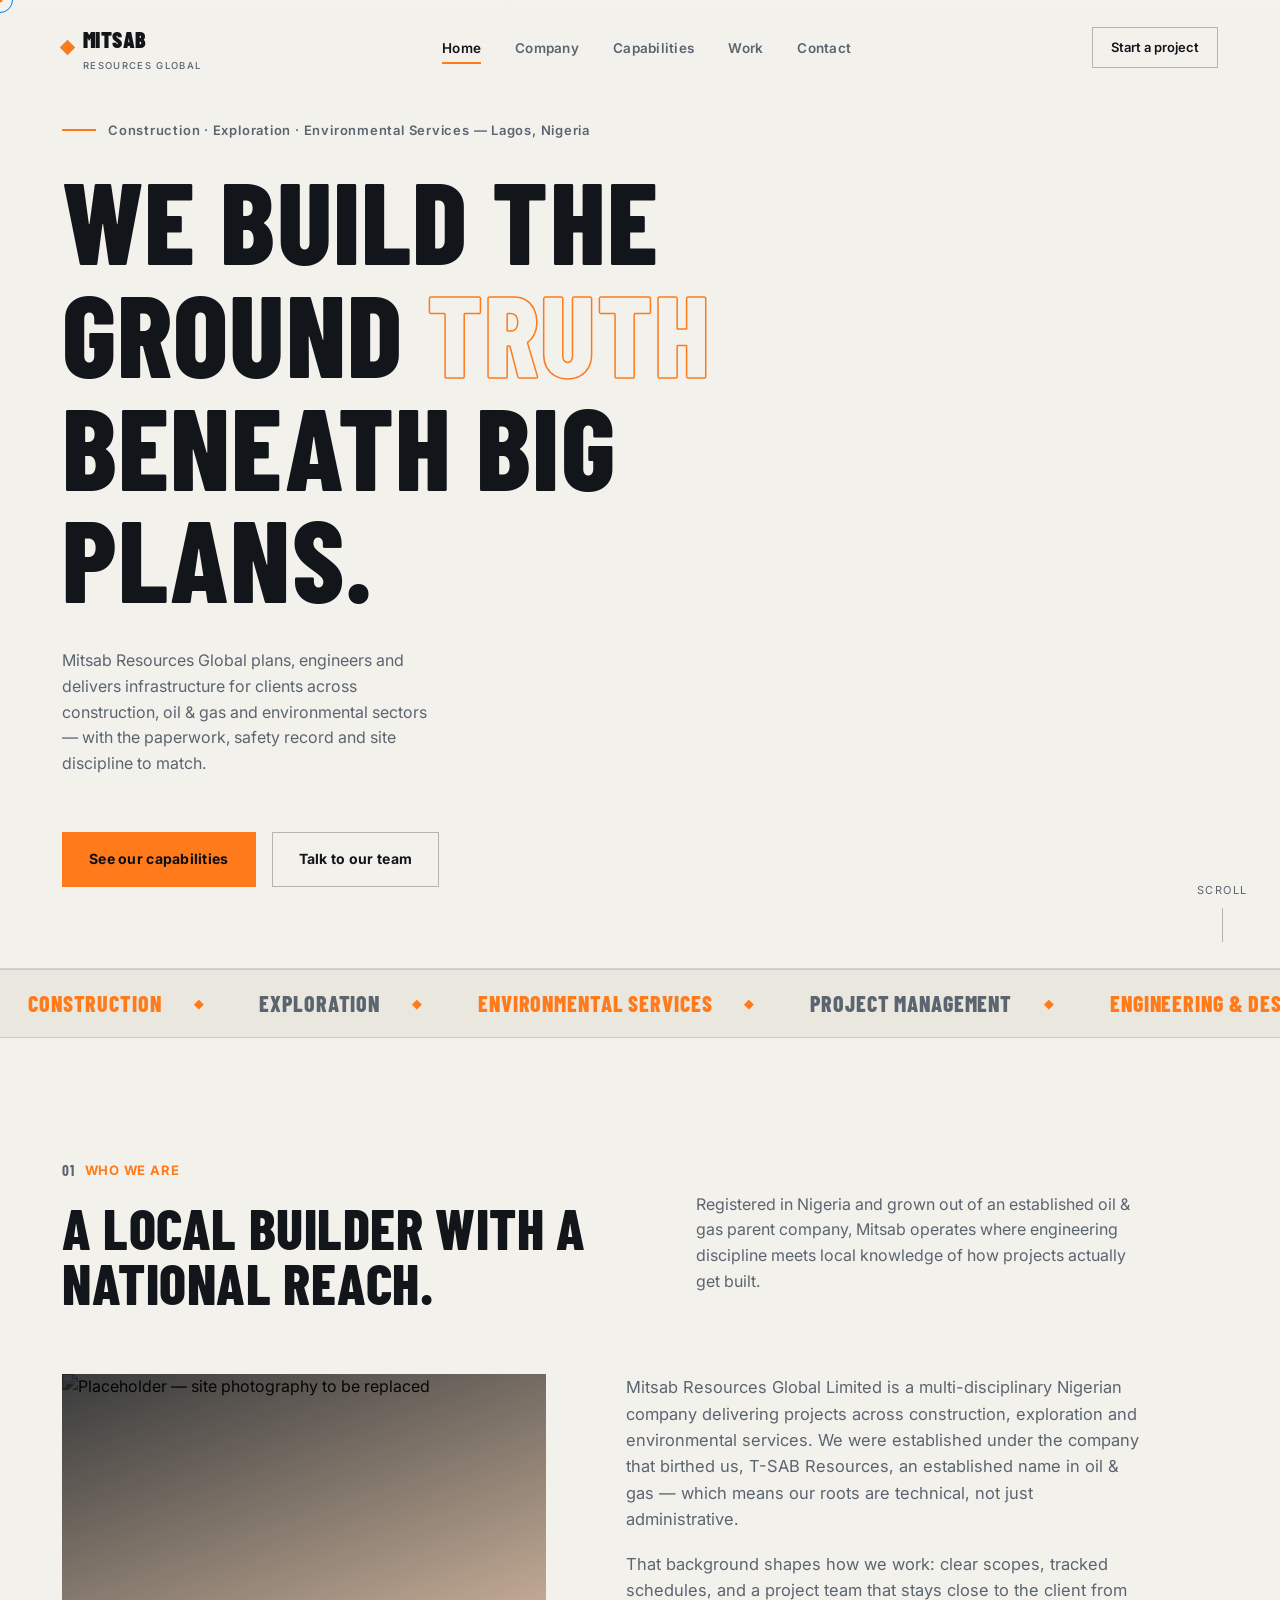
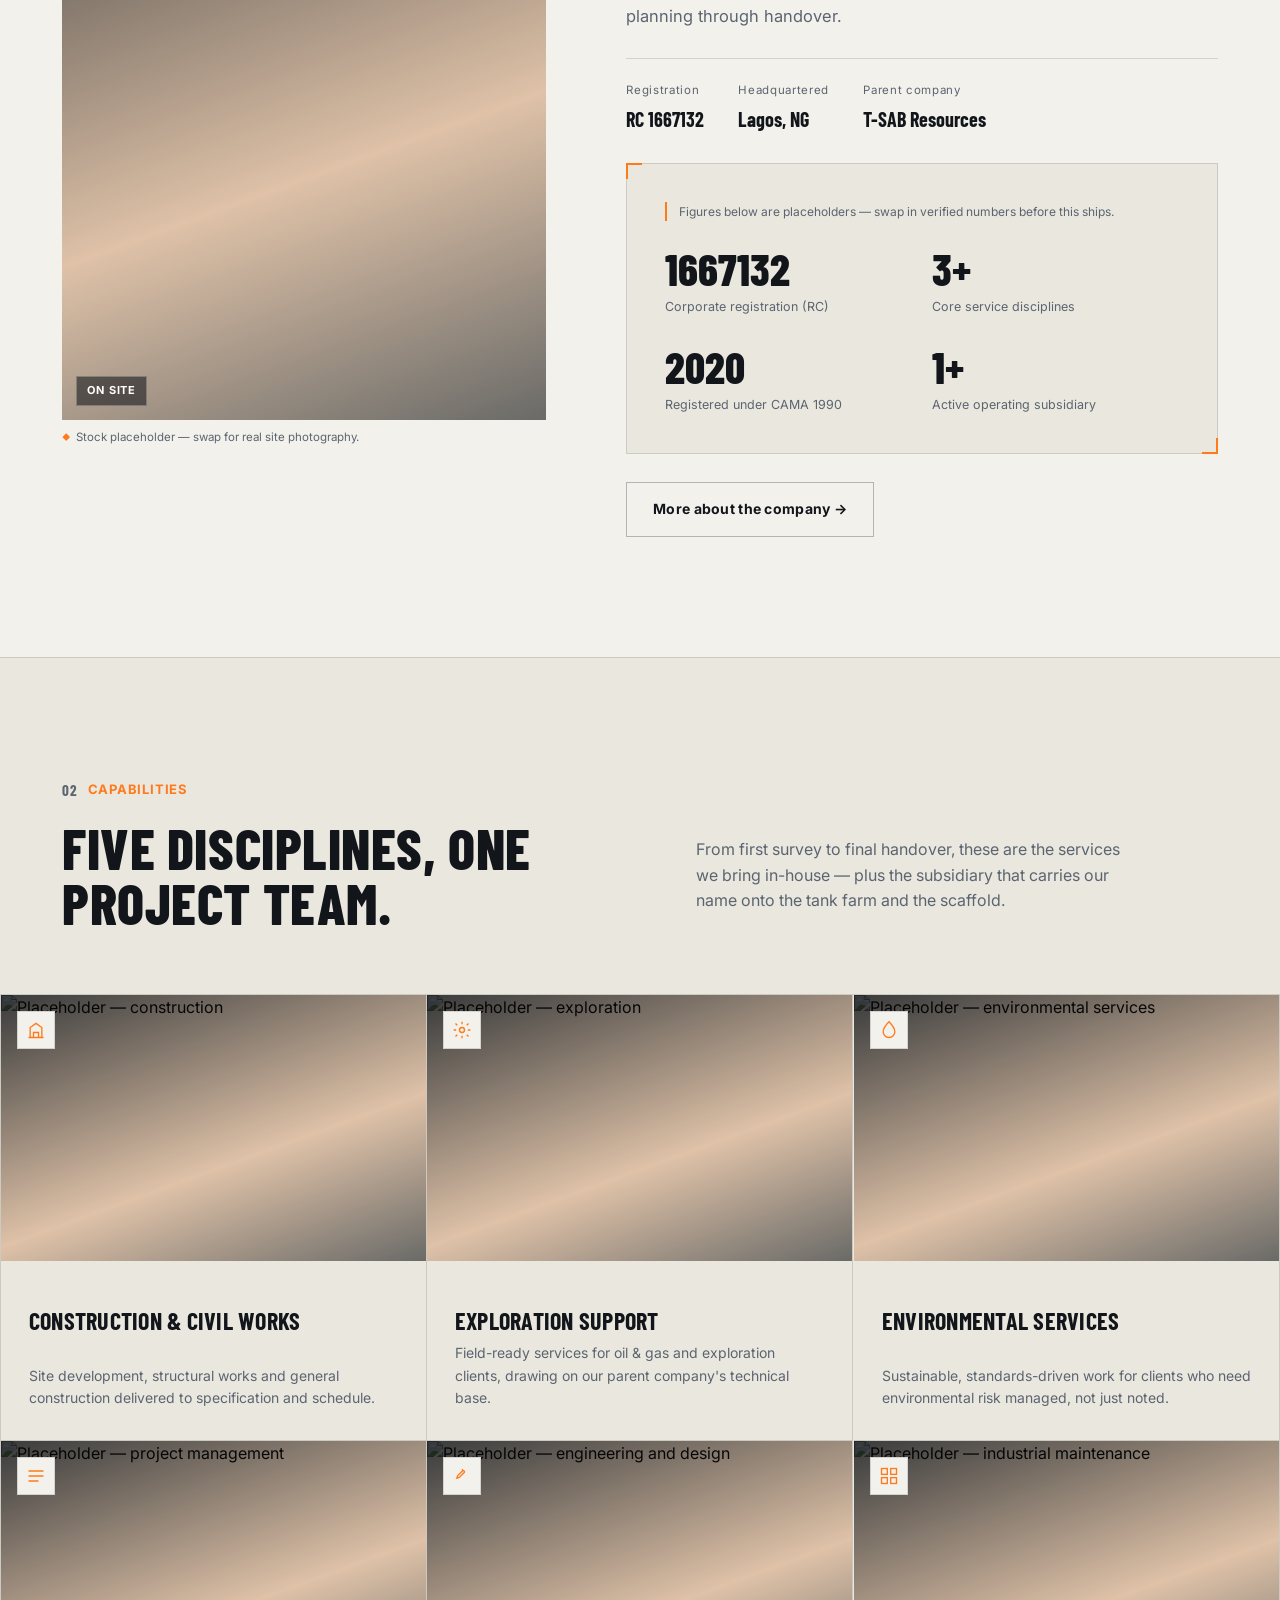
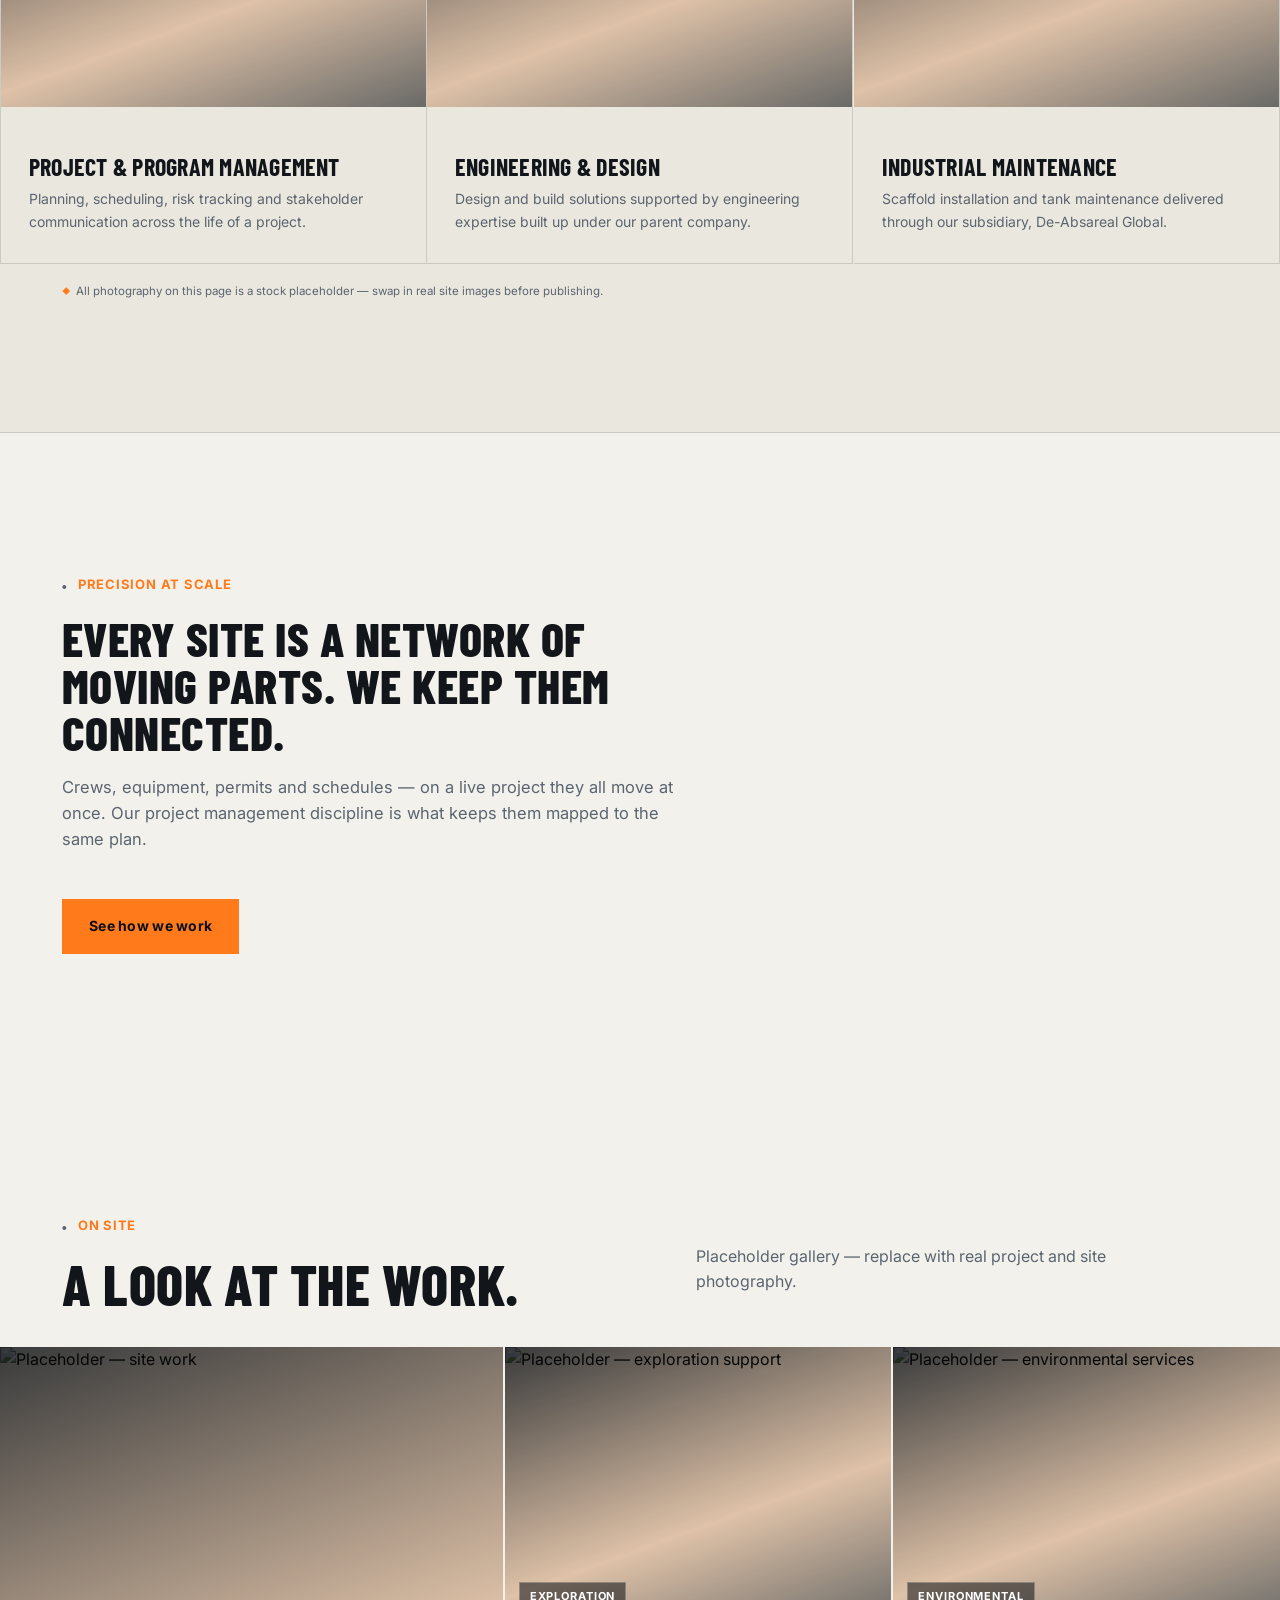
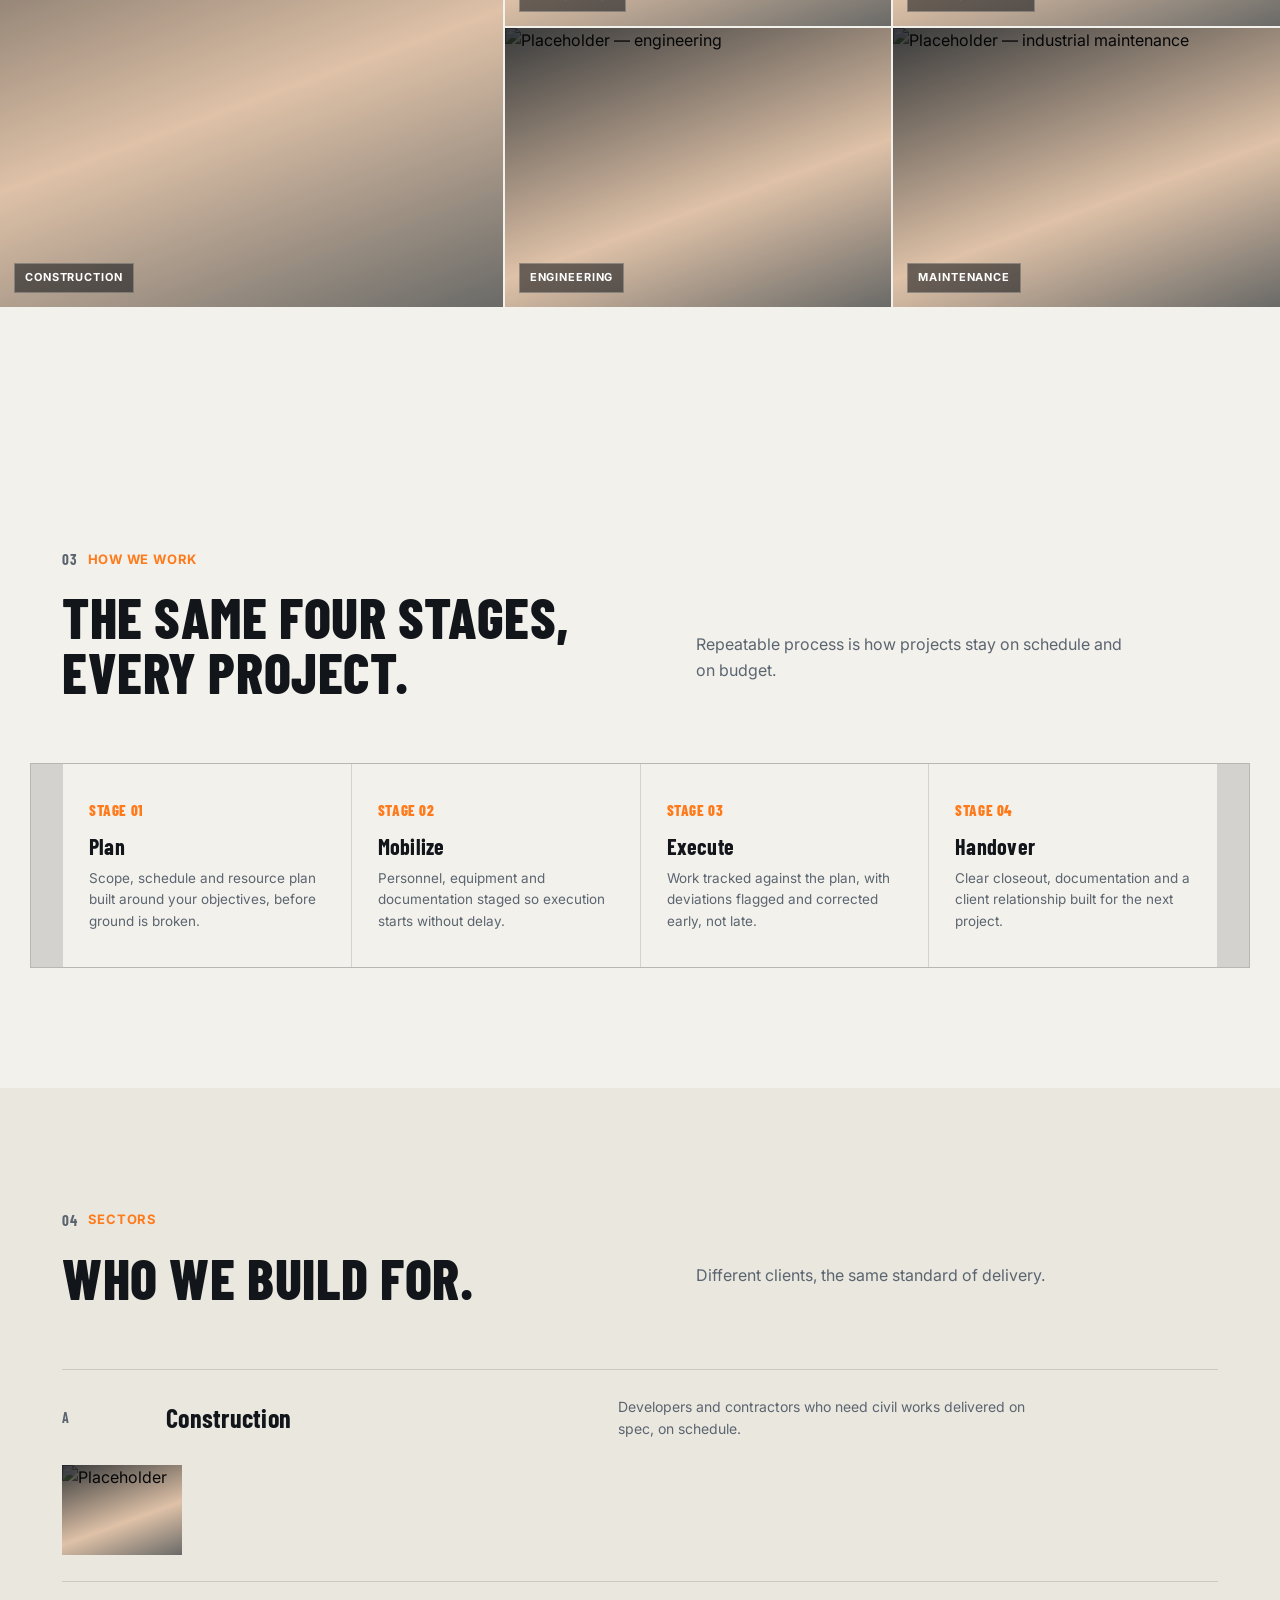
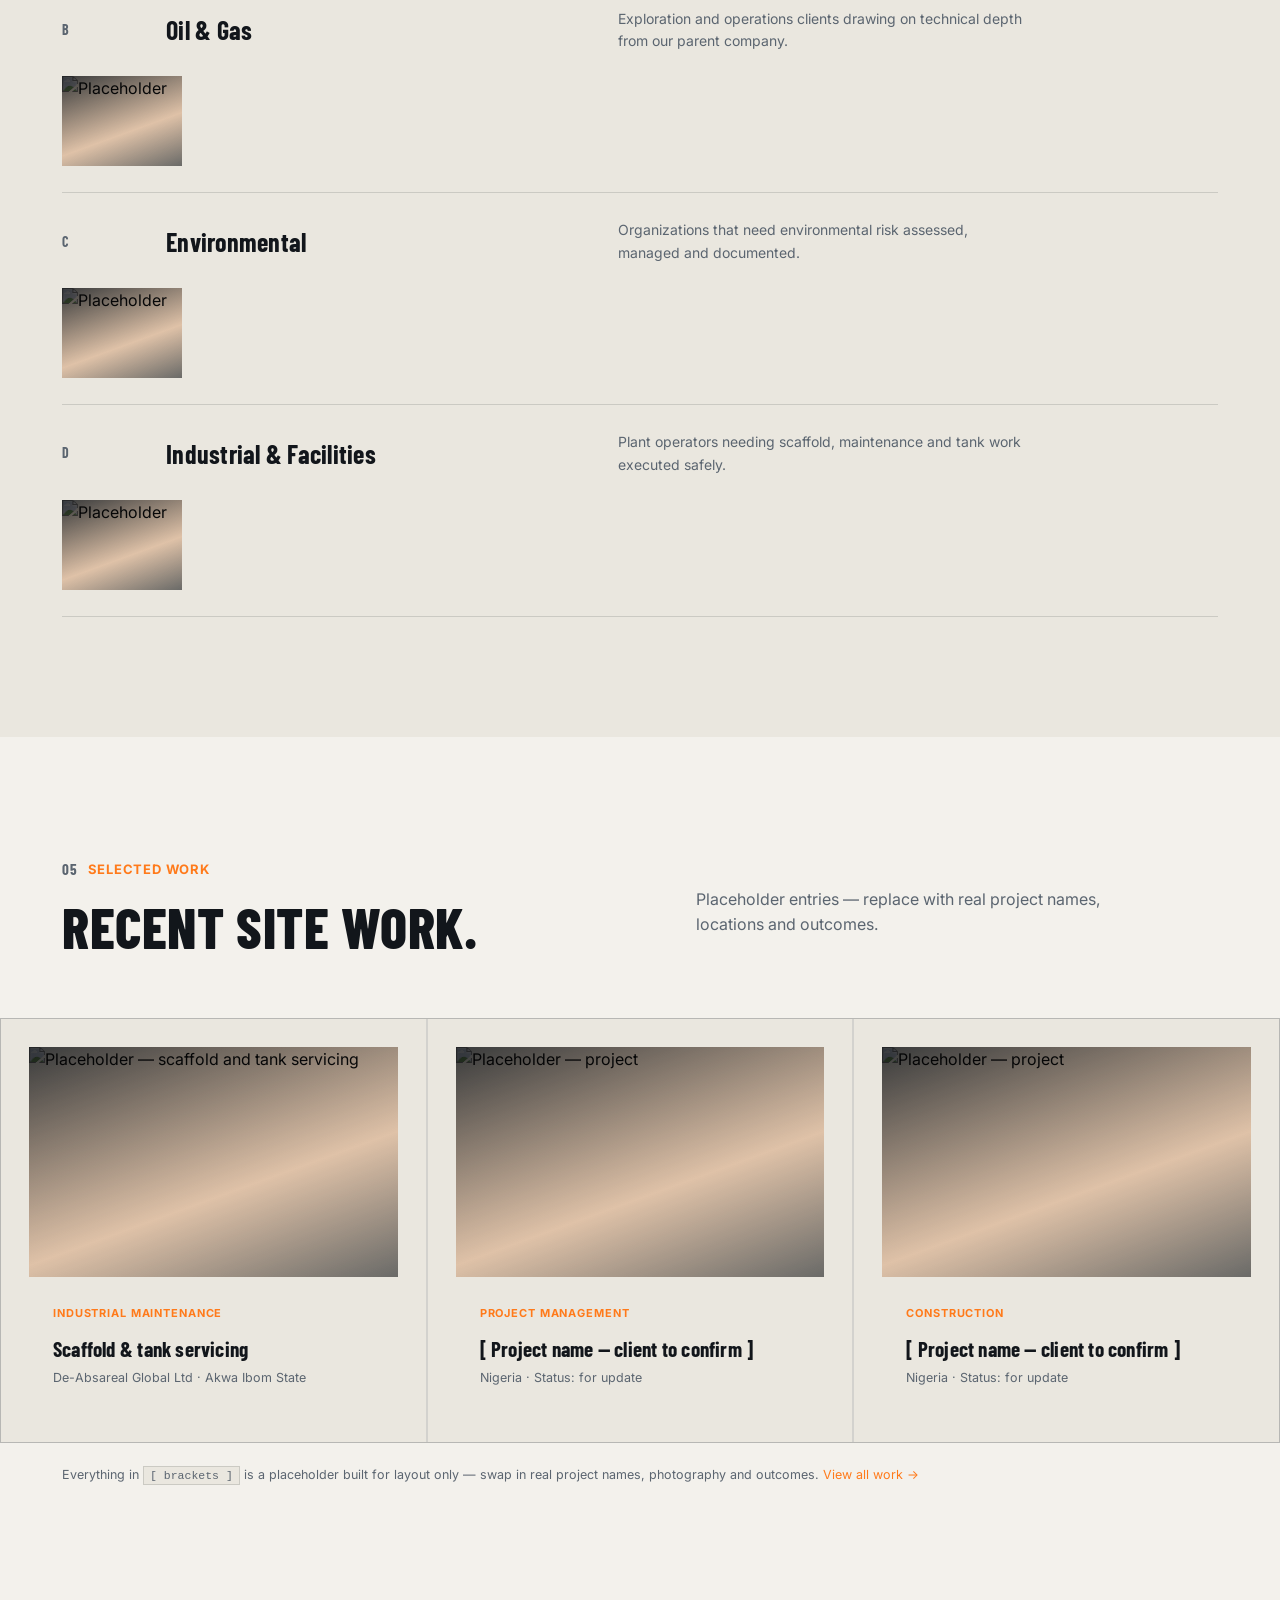
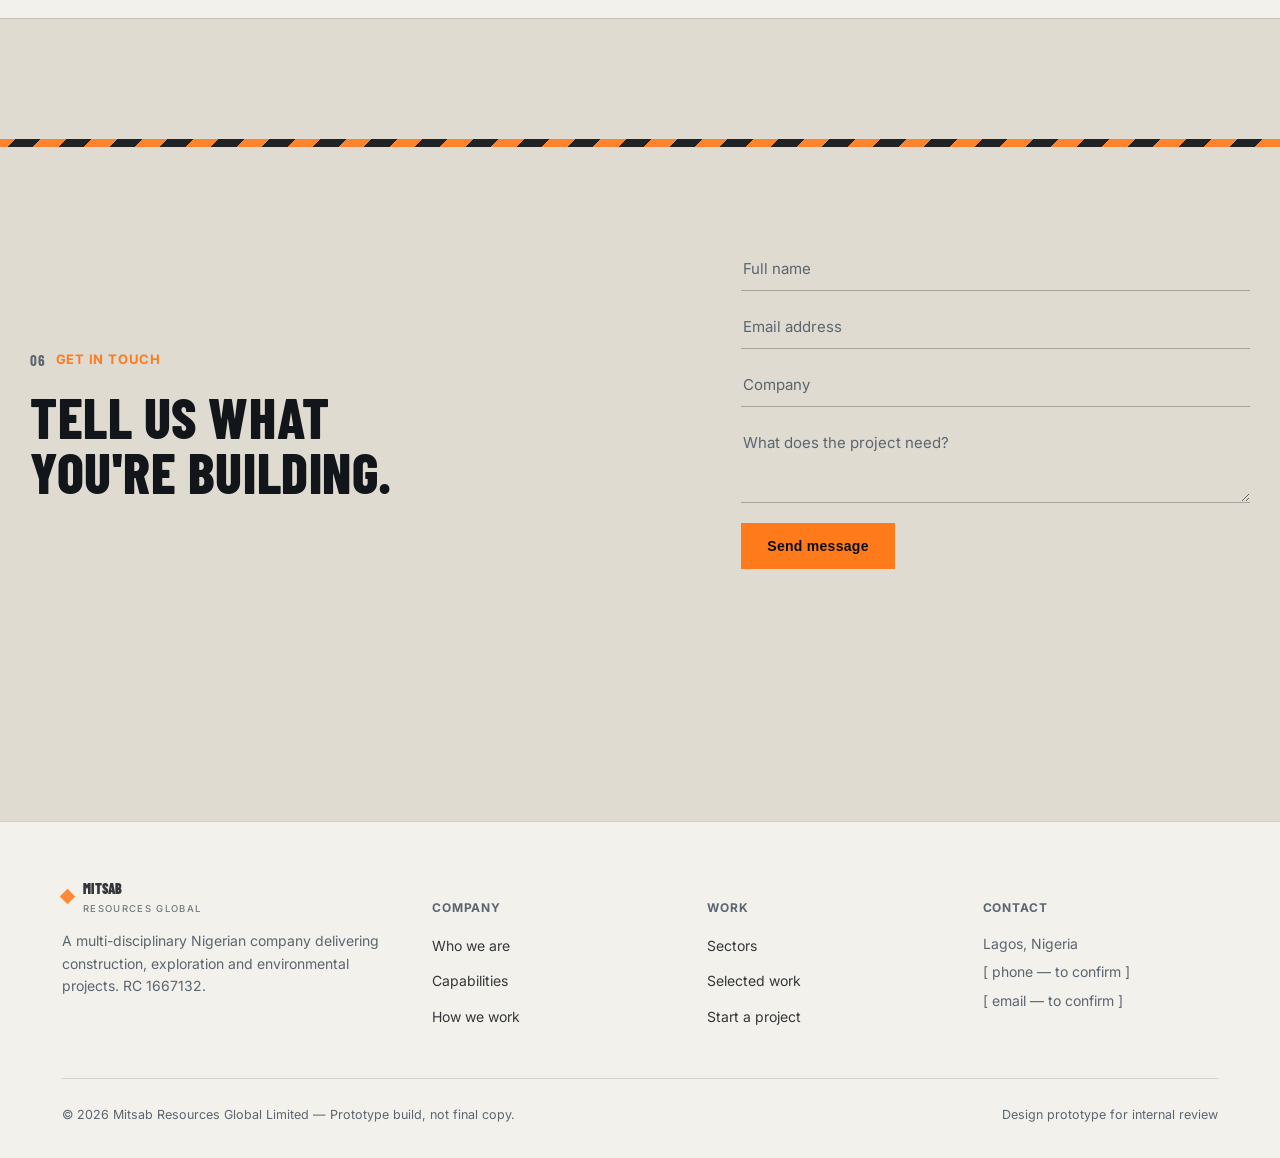
==== index.html @ 9ed4cb79 "update" ====
<!DOCTYPE html>
<html lang="en">
<head>
<meta charset="UTF-8">
<meta name="viewport" content="width=device-width, initial-scale=1.0">
<title>Mitsab Resources Global — Built on Ground Truth</title>
<meta name="description" content="Mitsab Resources Global Limited — construction, exploration and environmental services out of Lagos, Nigeria.">
<link rel="preconnect" href="https://fonts.googleapis.com">
<link rel="preconnect" href="https://fonts.gstatic.com" crossorigin>
<link href="https://fonts.googleapis.com/css2?family=Barlow+Condensed:wght@600;700;800;900&family=Inter:wght@400;500;600;700&display=swap" rel="stylesheet">
<link rel="stylesheet" href="https://cdnjs.cloudflare.com/ajax/libs/animate.css/4.1.1/animate.min.css">
<link rel="stylesheet" href="css/style.css">
<script src="js/config.js"></script>
</head>
<body>

<div id="preloader"><div class="pre-mark"></div><div class="pre-word">MITSAB</div><div class="pre-bar"><div class="pre-bar-fill"></div></div></div>
<div id="scroll-progress"></div>

<header id="siteHeader">
  <div class="wrap nav-row">
    <a href="index.html" class="logo"><span class="mark"></span><span>MITSAB<br><small>RESOURCES GLOBAL</small></span></a>
    <nav>
      <ul id="navList">
        <li><a href="index.html">Home</a></li>
        <li><a href="about.html">Company</a></li>
        <li><a href="services.html">Capabilities</a></li>
        <li><a href="projects.html">Work</a></li>
        <li><a href="contact.html">Contact</a></li>
      </ul>
    </nav>
    <a href="contact.html" class="nav-cta">Start a project</a>
    <button class="nav-toggle" id="navToggle" aria-label="Toggle menu"><span></span></button>
  </div>
</header>

<section class="hero" id="top">
  <canvas id="hero-canvas"></canvas>
  <div class="hero-scrim"></div>
  <div class="hero-inner wrap">
    <div class="eyebrow-row"><span class="bar"></span><span>Construction · Exploration · Environmental Services — Lagos, Nigeria</span></div>
    <h1>We build the<br>ground <em>truth</em><br>beneath big plans.</h1>
    <div class="hero-sub">
      <p>Mitsab Resources Global plans, engineers and delivers infrastructure for clients across construction, oil &amp; gas and environmental sectors — with the paperwork, safety record and site discipline to match.</p>
      <div class="hero-actions">
        <a href="services.html" class="btn btn-primary">See our capabilities</a>
        <a href="contact.html" class="btn btn-ghost">Talk to our team</a>
      </div>
    </div>
  </div>
  <div class="scroll-cue"><span>SCROLL</span><span class="line"></span></div>
</section>

<div class="marquee">
  <div class="marquee-track">
    <span><b>Construction</b></span><span>Exploration</span><span><b>Environmental Services</b></span><span>Project Management</span><span><b>Engineering &amp; Design</b></span><span>Industrial Maintenance</span>
  </div>
</div>

<section class="about" id="about">
  <div class="wrap">
    <div class="section-head wow animate__fadeInUp">
      <div><div class="kicker"><span class="num">01</span><span>WHO WE ARE</span></div><h2>A local builder with a national reach.</h2></div>
      <p class="desc">Registered in Nigeria and grown out of an established oil &amp; gas parent company, Mitsab operates where engineering discipline meets local knowledge of how projects actually get built.</p>
    </div>
    <div class="about-grid">
      <div class="about-media wow animate__fadeInLeft">
        <div class="img-duo">
          <img src="https://picsum.photos/seed/mitsab-about-site/900/1200" alt="Placeholder — site photography to be replaced" loading="lazy">
          <span class="img-tag">On site</span>
        </div>
        <p class="placeholder-note">Stock placeholder — swap for real site photography.</p>
      </div>
      <div class="about-copy wow animate__fadeInUp" data-wow-delay="0.1s">
        <p>Mitsab Resources Global Limited is a multi-disciplinary Nigerian company delivering projects across construction, exploration and environmental services. We were established under the company that birthed us, T-SAB Resources, an established name in oil &amp; gas — which means our roots are technical, not just administrative.</p>
        <p>That background shapes how we work: clear scopes, tracked schedules, and a project team that stays close to the client from planning through handover.</p>
        <div class="reg-strip">
          <div><span>Registration</span><strong>RC 1667132</strong></div>
          <div><span>Headquartered</span><strong>Lagos, NG</strong></div>
          <div><span>Parent company</span><strong>T-SAB Resources</strong></div>
        </div>
        <div class="stat-panel tick" style="margin-top:28px;">
          <div class="stat-note">Figures below are placeholders — swap in verified numbers before this ships.</div>
          <div class="stat-list">
            <div class="stat-item"><div class="n"><span data-count="1667132">0</span></div><div class="l">Corporate registration (RC)</div></div>
            <div class="stat-item"><div class="n"><span data-count="3" data-suffix="+">0</span></div><div class="l">Core service disciplines</div></div>
            <div class="stat-item"><div class="n"><span data-count="2020">0</span></div><div class="l">Registered under CAMA 1990</div></div>
            <div class="stat-item"><div class="n"><span data-count="1" data-suffix="+">0</span></div><div class="l">Active operating subsidiary</div></div>
          </div>
        </div>
        <div style="margin-top:28px;"><a href="about.html" class="btn btn-ghost">More about the company →</a></div>
      </div>
    </div>
  </div>
</section>

<section class="capabilities" id="capabilities">
  <div class="wrap">
    <div class="section-head wow animate__fadeInUp">
      <div><div class="kicker"><span class="num">02</span><span>CAPABILITIES</span></div><h2>Five disciplines, one project team.</h2></div>
      <p class="desc">From first survey to final handover, these are the services we bring in-house — plus the subsidiary that carries our name onto the tank farm and the scaffold.</p>
    </div>
  </div>
  <div class="cap-grid">
    <div class="cap-card wow animate__fadeInUp" data-wow-delay="0s">
      <div class="cap-media img-duo"><img src="https://picsum.photos/seed/mitsab-construction/700/440" alt="Placeholder — construction" loading="lazy"></div>
      <svg class="cap-icon" viewBox="0 0 24 24" fill="none" stroke="currentColor" stroke-width="1.6"><path d="M3 21h18M5 21V9l7-5 7 5v12M9 21v-6h6v6"/></svg>
      <div class="cap-body"><h3>Construction &amp; Civil Works</h3><p>Site development, structural works and general construction delivered to specification and schedule.</p></div>
    </div>
    <div class="cap-card wow animate__fadeInUp" data-wow-delay="0.1s">
      <div class="cap-media img-duo"><img src="https://picsum.photos/seed/mitsab-oilgas/700/440" alt="Placeholder — exploration" loading="lazy"></div>
      <svg class="cap-icon" viewBox="0 0 24 24" fill="none" stroke="currentColor" stroke-width="1.6"><circle cx="12" cy="12" r="3"/><path d="M12 2v3M12 19v3M4.2 4.2l2.1 2.1M17.7 17.7l2.1 2.1M2 12h3M19 12h3M4.2 19.8l2.1-2.1M17.7 6.3l2.1-2.1"/></svg>
      <div class="cap-body"><h3>Exploration Support</h3><p>Field-ready services for oil &amp; gas and exploration clients, drawing on our parent company's technical base.</p></div>
    </div>
    <div class="cap-card wow animate__fadeInUp" data-wow-delay="0.2s">
      <div class="cap-media img-duo"><img src="https://picsum.photos/seed/mitsab-environment/700/440" alt="Placeholder — environmental services" loading="lazy"></div>
      <svg class="cap-icon" viewBox="0 0 24 24" fill="none" stroke="currentColor" stroke-width="1.6"><path d="M12 2C8 6 5 10.5 5 14a7 7 0 0014 0c0-3.5-3-8-7-12z"/></svg>
      <div class="cap-body"><h3>Environmental Services</h3><p>Sustainable, standards-driven work for clients who need environmental risk managed, not just noted.</p></div>
    </div>
    <div class="cap-card wow animate__fadeInUp" data-wow-delay="0s">
      <div class="cap-media img-duo"><img src="https://picsum.photos/seed/mitsab-pm/700/440" alt="Placeholder — project management" loading="lazy"></div>
      <svg class="cap-icon" viewBox="0 0 24 24" fill="none" stroke="currentColor" stroke-width="1.6"><path d="M3 6h18M3 12h18M3 18h12"/></svg>
      <div class="cap-body"><h3>Project &amp; Program Management</h3><p>Planning, scheduling, risk tracking and stakeholder communication across the life of a project.</p></div>
    </div>
    <div class="cap-card wow animate__fadeInUp" data-wow-delay="0.1s">
      <div class="cap-media img-duo"><img src="https://picsum.photos/seed/mitsab-engineering/700/440" alt="Placeholder — engineering and design" loading="lazy"></div>
      <svg class="cap-icon" viewBox="0 0 24 24" fill="none" stroke="currentColor" stroke-width="1.6"><path d="M14.7 6.3a1 1 0 010 1.4l-6 6-3 1 1-3 6-6a1 1 0 011.4 0l.6.6zM12 4l1 1"/></svg>
      <div class="cap-body"><h3>Engineering &amp; Design</h3><p>Design and build solutions supported by engineering expertise built up under our parent company.</p></div>
    </div>
    <div class="cap-card wow animate__fadeInUp" data-wow-delay="0.2s">
      <div class="cap-media img-duo"><img src="https://picsum.photos/seed/mitsab-maintenance/700/440" alt="Placeholder — industrial maintenance" loading="lazy"></div>
      <svg class="cap-icon" viewBox="0 0 24 24" fill="none" stroke="currentColor" stroke-width="1.6"><rect x="3" y="3" width="7" height="7"/><rect x="14" y="3" width="7" height="7"/><rect x="3" y="14" width="7" height="7"/><rect x="14" y="14" width="7" height="7"/></svg>
      <div class="cap-body"><h3>Industrial Maintenance</h3><p>Scaffold installation and tank maintenance delivered through our subsidiary, De-Absareal Global.</p></div>
    </div>
  </div>
  <div class="wrap"><p class="placeholder-note" style="margin-top:18px;">All photography on this page is a stock placeholder — swap in real site images before publishing.</p></div>
</section>

<section class="network-panel">
  <div class="particles-bg" id="particles-home"></div>
  <div class="wrap" style="padding:20px 32px;">
    <div class="network-copy wow animate__fadeInUp">
      <div class="kicker"><span class="num">•</span><span>PRECISION AT SCALE</span></div>
      <h2 style="font-size:clamp(30px,4vw,48px);">Every site is a network of moving parts. We keep them connected.</h2>
      <p>Crews, equipment, permits and schedules — on a live project they all move at once. Our project management discipline is what keeps them mapped to the same plan.</p>
      <a href="services.html" class="btn btn-primary">See how we work</a>
    </div>
  </div>
</section>

<section class="gallery">
  <div class="wrap" style="margin-bottom:36px;">
    <div class="section-head wow animate__fadeInUp" style="margin-bottom:0;">
      <div><div class="kicker"><span class="num">•</span><span>ON SITE</span></div><h2>A look at the work.</h2></div>
      <p class="desc">Placeholder gallery — replace with real project and site photography.</p>
    </div>
  </div>
  <div class="gallery-grid">
    <div class="img-duo wow animate__fadeIn" data-wow-delay="0s"><img src="https://picsum.photos/seed/mitsab-gallery-1/900/1200" alt="Placeholder — site work" loading="lazy"><span class="img-tag">Construction</span></div>
    <div class="img-duo wow animate__fadeIn" data-wow-delay="0.1s"><img src="https://picsum.photos/seed/mitsab-gallery-2/700/560" alt="Placeholder — exploration support" loading="lazy"><span class="img-tag">Exploration</span></div>
    <div class="img-duo wow animate__fadeIn" data-wow-delay="0.15s"><img src="https://picsum.photos/seed/mitsab-gallery-3/700/560" alt="Placeholder — environmental services" loading="lazy"><span class="img-tag">Environmental</span></div>
    <div class="img-duo wow animate__fadeIn" data-wow-delay="0.2s"><img src="https://picsum.photos/seed/mitsab-gallery-4/700/560" alt="Placeholder — engineering" loading="lazy"><span class="img-tag">Engineering</span></div>
    <div class="img-duo wow animate__fadeIn" data-wow-delay="0.25s"><img src="https://picsum.photos/seed/mitsab-gallery-5/700/560" alt="Placeholder — industrial maintenance" loading="lazy"><span class="img-tag">Maintenance</span></div>
  </div>
</section>

<section class="process" id="process">
  <div class="wrap">
    <div class="section-head wow animate__fadeInUp">
      <div><div class="kicker"><span class="num">03</span><span>HOW WE WORK</span></div><h2>The same four stages, every project.</h2></div>
      <p class="desc">Repeatable process is how projects stay on schedule and on budget.</p>
    </div>
  </div>
  <div class="process-row wrap" style="padding-left:32px;padding-right:32px;">
    <div class="process-step wow animate__fadeInUp" data-wow-delay="0s"><div class="pn">STAGE 01</div><h4>Plan</h4><p>Scope, schedule and resource plan built around your objectives, before ground is broken.</p></div>
    <div class="process-step wow animate__fadeInUp" data-wow-delay="0.1s"><div class="pn">STAGE 02</div><h4>Mobilize</h4><p>Personnel, equipment and documentation staged so execution starts without delay.</p></div>
    <div class="process-step wow animate__fadeInUp" data-wow-delay="0.2s"><div class="pn">STAGE 03</div><h4>Execute</h4><p>Work tracked against the plan, with deviations flagged and corrected early, not late.</p></div>
    <div class="process-step wow animate__fadeInUp" data-wow-delay="0.3s"><div class="pn">STAGE 04</div><h4>Handover</h4><p>Clear closeout, documentation and a client relationship built for the next project.</p></div>
  </div>
</section>

<section class="sectors" id="sectors">
  <div class="wrap">
    <div class="section-head wow animate__fadeInUp">
      <div><div class="kicker"><span class="num">04</span><span>SECTORS</span></div><h2>Who we build for.</h2></div>
      <p class="desc">Different clients, the same standard of delivery.</p>
    </div>
    <div class="sector-list">
      <div class="sector-row wow animate__fadeInUp" data-wow-delay="0s"><span class="idx">A</span><h4>Construction</h4><p>Developers and contractors who need civil works delivered on spec, on schedule.</p><div class="sector-thumb img-duo"><img src="https://picsum.photos/seed/mitsab-sec-construction/240/180" alt="Placeholder" loading="lazy"></div></div>
      <div class="sector-row wow animate__fadeInUp" data-wow-delay="0.08s"><span class="idx">B</span><h4>Oil &amp; Gas</h4><p>Exploration and operations clients drawing on technical depth from our parent company.</p><div class="sector-thumb img-duo"><img src="https://picsum.photos/seed/mitsab-sec-oilgas/240/180" alt="Placeholder" loading="lazy"></div></div>
      <div class="sector-row wow animate__fadeInUp" data-wow-delay="0.16s"><span class="idx">C</span><h4>Environmental</h4><p>Organizations that need environmental risk assessed, managed and documented.</p><div class="sector-thumb img-duo"><img src="https://picsum.photos/seed/mitsab-sec-environment/240/180" alt="Placeholder" loading="lazy"></div></div>
      <div class="sector-row wow animate__fadeInUp" data-wow-delay="0.24s"><span class="idx">D</span><h4>Industrial &amp; Facilities</h4><p>Plant operators needing scaffold, maintenance and tank work executed safely.</p><div class="sector-thumb img-duo"><img src="https://picsum.photos/seed/mitsab-sec-industrial/240/180" alt="Placeholder" loading="lazy"></div></div>
    </div>
  </div>
</section>

<section class="portfolio" id="work">
  <div class="wrap">
    <div class="section-head wow animate__fadeInUp">
      <div><div class="kicker"><span class="num">05</span><span>SELECTED WORK</span></div><h2>Recent site work.</h2></div>
      <p class="desc">Placeholder entries — replace with real project names, locations and outcomes.</p>
    </div>
  </div>
  <div class="port-grid">
    <div class="port-card wow animate__fadeInUp" data-wow-delay="0s">
      <div class="port-media img-duo"><img src="https://picsum.photos/seed/mitsab-proj-1/700/440" alt="Placeholder — scaffold and tank servicing" loading="lazy"></div>
      <div class="port-body"><div><span class="tag">INDUSTRIAL MAINTENANCE</span><h4>Scaffold &amp; tank servicing</h4></div><div class="meta">De-Absareal Global Ltd · Akwa Ibom State</div></div>
    </div>
    <div class="port-card wow animate__fadeInUp" data-wow-delay="0.1s">
      <div class="port-media img-duo"><img src="https://picsum.photos/seed/mitsab-proj-2/700/440" alt="Placeholder — project" loading="lazy"></div>
      <div class="port-body"><div><span class="tag">PROJECT MANAGEMENT</span><h4>[ Project name — client to confirm ]</h4></div><div class="meta">Nigeria · Status: for update</div></div>
    </div>
    <div class="port-card wow animate__fadeInUp" data-wow-delay="0.2s">
      <div class="port-media img-duo"><img src="https://picsum.photos/seed/mitsab-proj-3/700/440" alt="Placeholder — project" loading="lazy"></div>
      <div class="port-body"><div><span class="tag">CONSTRUCTION</span><h4>[ Project name — client to confirm ]</h4></div><div class="meta">Nigeria · Status: for update</div></div>
    </div>
  </div>
  <div class="wrap"><p class="port-note">Everything in <code>[ brackets ]</code> is a placeholder built for layout only — swap in real project names, photography and outcomes. <a href="projects.html" style="color:var(--accent);text-decoration:none;">View all work →</a></p></div>
</section>

<section class="cta" id="contact">
  <div class="stripe-bar"></div>
  <div class="wrap cta-inner">
    <div><div class="kicker"><span class="num">06</span><span>GET IN TOUCH</span></div><h2>Tell us what you're building.</h2></div>
    <form class="cta-form" onsubmit="event.preventDefault(); this.querySelector('.form-note').textContent='Thanks — this is a prototype form, wire it up to your backend or a form service.';">
      <input type="text" placeholder="Full name" required>
      <input type="email" placeholder="Email address" required>
      <input type="text" placeholder="Company">
      <textarea rows="3" placeholder="What does the project need?"></textarea>
      <div style="margin-top:6px;"><button type="submit" class="btn btn-primary" style="border:none;cursor:pointer;">Send message</button></div>
      <p class="form-note"></p>
    </form>
  </div>
</section>

<footer>
  <div class="wrap">
    <div class="foot-grid">
      <div class="foot-col">
        <a href="index.html" class="logo" style="margin-bottom:14px;display:inline-flex;"><span class="mark"></span><span>MITSAB<br><small>RESOURCES GLOBAL</small></span></a>
        <p>A multi-disciplinary Nigerian company delivering construction, exploration and environmental projects. RC 1667132.</p>
      </div>
      <div class="foot-col"><h5>Company</h5><ul><li><a href="about.html">Who we are</a></li><li><a href="services.html">Capabilities</a></li><li><a href="index.html#process">How we work</a></li></ul></div>
      <div class="foot-col"><h5>Work</h5><ul><li><a href="index.html#sectors">Sectors</a></li><li><a href="projects.html">Selected work</a></li><li><a href="contact.html">Start a project</a></li></ul></div>
      <div class="foot-col"><h5>Contact</h5><p>Lagos, Nigeria</p><p>[ phone — to confirm ]</p><p>[ email — to confirm ]</p></div>
    </div>
    <div class="foot-bottom"><span>© <span id="yr"></span> Mitsab Resources Global Limited — Prototype build, not final copy.</span><span>Design prototype for internal review</span></div>
  </div>
</footer>

<script src="https://cdnjs.cloudflare.com/ajax/libs/three.js/r128/three.min.js"></script>
<script src="https://cdnjs.cloudflare.com/ajax/libs/particles.js/2.0.0/particles.min.js"></script>
<script src="https://cdnjs.cloudflare.com/ajax/libs/wow/1.1.2/wow.min.js"></script>
<script src="js/hero-scene.js"></script>
<script src="js/particles-config.js"></script>
<script src="js/main.js"></script>
</body>
</html>
---- css/style.css ----
/* ==========================================================================
   Mitsab Resources Global — prototype stylesheet
   ========================================================================== */
:root{
  --bg:#0B0F14;
  --bg-panel:#121821;
  --bg-panel-2:#1A222C;
  --text:#EDEAE2;
  --text-muted:#8C97A3;
  --accent:#FF7A1A;
  --accent-2:#4E8FB3;
  --rule: rgba(237,234,226,0.14);
  --rule-strong: rgba(237,234,226,0.28);
}
:root:not([data-theme="light"]){ color-scheme: dark; }
@media (prefers-color-scheme: light){
  :root:not([data-theme="dark"]){
    --bg:#F3F1EC; --bg-panel:#EAE7DF; --bg-panel-2:#DFDBD1;
    --text:#12161B; --text-muted:#5B6570;
    --rule: rgba(18,22,27,0.14); --rule-strong: rgba(18,22,27,0.28);
  }
}
:root[data-theme="light"]{
  --bg:#F3F1EC; --bg-panel:#EAE7DF; --bg-panel-2:#DFDBD1;
  --text:#12161B; --text-muted:#5B6570;
  --rule: rgba(18,22,27,0.14); --rule-strong: rgba(18,22,27,0.28);
}

*{ box-sizing:border-box; }
html{ scroll-behavior:smooth; }
body{
  margin:0; background:var(--bg); color:var(--text);
  font-family:'Inter', -apple-system, BlinkMacSystemFont, sans-serif;
  font-size:16px; line-height:1.6; -webkit-font-smoothing:antialiased;
  overflow-x:hidden;
}
body.no-scroll{ overflow:hidden; height:100vh; }
::selection{ background:var(--accent); color:#0B0F14; }
h1,h2,h3,h4{
  font-family:'Barlow Condensed', sans-serif; font-weight:800;
  letter-spacing:0.01em; margin:0; line-height:0.98; text-transform:uppercase;
}
.wrap{ max-width:1220px; margin:0 auto; padding:0 32px; }
@media (max-width:640px){ .wrap{ padding:0 20px; } }
a{ color:inherit; }
img{ max-width:100%; display:block; }

/* ---------- structural corner tick motif ---------- */
.tick{ position:relative; }
.tick::before, .tick::after{
  content:""; position:absolute; width:14px; height:14px;
  border-top:2px solid var(--accent); border-left:2px solid var(--accent);
  top:-1px; left:-1px;
}
.tick::after{
  top:auto; left:auto; bottom:-1px; right:-1px;
  border-top:none; border-left:none;
  border-bottom:2px solid var(--accent); border-right:2px solid var(--accent);
}

/* ==========================================================================
   Preloader
   ========================================================================== */
#preloader{
  position:fixed; inset:0; z-index:999;
  background:var(--bg);
  display:flex; align-items:center; justify-content:center; flex-direction:column;
  transition:opacity .6s ease, visibility .6s ease;
}
#preloader.hidden{ opacity:0; visibility:hidden; pointer-events:none; }
.pre-mark{
  width:38px; height:38px; background:var(--accent);
  transform:rotate(45deg) scale(0);
  animation:preMarkIn .5s cubic-bezier(.2,.8,.3,1.3) forwards;
}
@keyframes preMarkIn{ to{ transform:rotate(45deg) scale(1); } }
.pre-word{
  margin-top:22px; font-family:'Barlow Condensed',sans-serif; font-weight:800;
  font-size:15px; letter-spacing:0.28em; color:var(--text-muted);
}
.pre-bar{ width:180px; height:2px; background:var(--rule); margin-top:20px; overflow:hidden; }
.pre-bar-fill{ height:100%; width:0%; background:var(--accent); transition:width .25s ease-out; }

/* ==========================================================================
   Scroll progress bar
   ========================================================================== */
#scroll-progress{
  position:fixed; top:0; left:0; height:3px; width:0%;
  background:var(--accent); z-index:200; transition:width .08s linear;
}

/* ==========================================================================
   Custom cursor (pointer:fine only — enabled via JS)
   ========================================================================== */
.cursor-glow{
  position:fixed; top:0; left:0; width:26px; height:26px;
  border:1.5px solid var(--accent); border-radius:50%;
  transform:translate(-50%,-50%); pointer-events:none; z-index:9999;
  transition:width .2s ease, height .2s ease, background .2s ease, border-color .2s ease;
  mix-blend-mode:difference;
}
.cursor-dot{
  position:fixed; top:0; left:0; width:5px; height:5px; border-radius:50%;
  background:var(--accent); transform:translate(-50%,-50%);
  pointer-events:none; z-index:9999;
}
.cursor-glow.is-active{ width:52px; height:52px; background:rgba(255,122,26,0.12); }
body.cursor-ready, body.cursor-ready a, body.cursor-ready button{ cursor:none; }

/* ==========================================================================
   Nav
   ========================================================================== */
header{
  position:fixed; top:0; left:0; right:0; z-index:50;
  background:linear-gradient(to bottom, rgba(11,15,20,0.92), rgba(11,15,20,0));
  backdrop-filter: blur(2px); padding:22px 0;
  transition:padding .3s ease, background .3s ease;
}
@media (prefers-color-scheme:light){
  :root:not([data-theme="dark"]) header{ background:linear-gradient(to bottom, rgba(243,241,236,0.92), rgba(243,241,236,0)); }
}
:root[data-theme="light"] header{ background:linear-gradient(to bottom, rgba(243,241,236,0.92), rgba(243,241,236,0)); }
header.scrolled{ padding:14px 0; background:var(--bg); border-bottom:1px solid var(--rule); }
.nav-row{ display:flex; align-items:center; justify-content:space-between; }
.logo{
  font-family:'Barlow Condensed', sans-serif; font-weight:900; font-size:22px;
  letter-spacing:0.02em; display:flex; align-items:center; gap:10px; text-decoration:none;
}
.logo .mark{ width:11px; height:11px; background:var(--accent); display:inline-block; transform:rotate(45deg); flex-shrink:0; }
.logo small{
  display:block; font-family:'Inter',sans-serif; font-weight:500; font-size:9.5px;
  letter-spacing:0.14em; color:var(--text-muted); text-transform:uppercase; margin-top:1px;
}
nav ul{ list-style:none; display:flex; gap:34px; margin:0; padding:0; }
nav a{
  text-decoration:none; font-size:13.5px; font-weight:600; letter-spacing:0.02em;
  color:var(--text-muted); transition:color .2s ease; position:relative; padding-bottom:2px;
}
nav a:hover, nav a.active{ color:var(--text); }
nav a.active::after{
  content:""; position:absolute; left:0; right:0; bottom:-6px; height:2px; background:var(--accent);
}
.nav-cta{
  border:1px solid var(--rule-strong); padding:9px 18px; font-size:13px; font-weight:600;
  text-decoration:none; color:var(--text); transition:border-color .2s ease, background .2s ease;
  white-space:nowrap;
}
.nav-cta:hover{ border-color:var(--accent); background:rgba(255,122,26,0.08); }
.nav-toggle{
  display:none; width:40px; height:40px; border:1px solid var(--rule-strong);
  align-items:center; justify-content:center; background:none; cursor:pointer;
}
.nav-toggle span, .nav-toggle span::before, .nav-toggle span::after{
  content:""; display:block; width:18px; height:2px; background:var(--text); position:relative; transition:transform .25s ease, opacity .25s ease;
}
.nav-toggle span::before{ position:absolute; top:-6px; }
.nav-toggle span::after{ position:absolute; top:6px; }
.nav-toggle.open span{ background:transparent; }
.nav-toggle.open span::before{ top:0; transform:rotate(45deg); background:var(--accent); }
.nav-toggle.open span::after{ top:0; transform:rotate(-45deg); background:var(--accent); }

@media (max-width:860px){
  nav ul{
    position:fixed; top:0; right:0; height:100vh; width:min(78vw,320px);
    background:var(--bg-panel); border-left:1px solid var(--rule);
    flex-direction:column; justify-content:center; gap:8px; padding:0 44px;
    transform:translateX(100%); transition:transform .35s cubic-bezier(.2,.8,.3,1);
    z-index:60;
  }
  nav ul.open{ transform:translateX(0); }
  nav ul li{ padding:14px 0; border-bottom:1px solid var(--rule); }
  nav a{ font-size:20px; }
  .nav-cta{ display:none; }
  .nav-toggle{ display:flex; z-index:61; }
}

/* ==========================================================================
   Hero (home)
   ========================================================================== */
.hero{
  position:relative; min-height:100vh; display:flex; align-items:flex-end;
  padding-bottom:min(9vh,84px); overflow:hidden; border-bottom:1px solid var(--rule);
}
#hero-canvas{ position:absolute; inset:0; width:100%; height:100%; z-index:0; opacity:0.85; }
.hero-scrim{
  position:absolute; inset:0;
  background:
    radial-gradient(ellipse 60% 50% at 20% 30%, rgba(11,15,20,0) 0%, var(--bg) 78%),
    linear-gradient(180deg, rgba(11,15,20,0.35) 0%, rgba(11,15,20,0.55) 55%, var(--bg) 100%);
  z-index:1; pointer-events:none;
}
@media (prefers-color-scheme:light){
  :root:not([data-theme="dark"]) .hero-scrim{
    background:
      radial-gradient(ellipse 60% 50% at 20% 30%, rgba(243,241,236,0) 0%, var(--bg) 78%),
      linear-gradient(180deg, rgba(243,241,236,0.25) 0%, rgba(243,241,236,0.55) 55%, var(--bg) 100%);
  }
}
:root[data-theme="light"] .hero-scrim{
  background:
    radial-gradient(ellipse 60% 50% at 20% 30%, rgba(243,241,236,0) 0%, var(--bg) 78%),
    linear-gradient(180deg, rgba(243,241,236,0.25) 0%, rgba(243,241,236,0.55) 55%, var(--bg) 100%);
}
.hero-inner{ position:relative; z-index:2; width:100%; }
.eyebrow-row{ display:flex; align-items:center; gap:12px; margin-bottom:22px; opacity:0; transform:translateY(14px); animation:riseIn .8s cubic-bezier(.2,.7,.3,1) forwards; animation-delay:.15s; }
.eyebrow-row .bar{ width:34px; height:2px; background:var(--accent); }
.eyebrow-row span{ font-size:13px; font-weight:600; letter-spacing:0.06em; color:var(--text-muted); }
.hero h1{ font-size:clamp(48px, 9vw, 118px); max-width:15ch; color:var(--text); opacity:0; transform:translateY(24px); animation:riseIn .9s cubic-bezier(.2,.7,.3,1) forwards; animation-delay:.3s; }
.hero h1 em{ font-style:normal; color:transparent; -webkit-text-stroke:1.5px var(--accent); }
.hero-sub{ display:flex; gap:56px; flex-wrap:wrap; margin-top:34px; max-width:760px; opacity:0; transform:translateY(18px); animation:riseIn .9s cubic-bezier(.2,.7,.3,1) forwards; animation-delay:.5s; }
.hero-sub p{ margin:0; font-size:16px; color:var(--text-muted); max-width:38ch; }
.hero-actions{ display:flex; gap:16px; align-items:center; flex-wrap:wrap; }
.btn{
  display:inline-flex; align-items:center; gap:10px; padding:15px 26px;
  font-size:14px; font-weight:700; letter-spacing:0.02em; text-decoration:none;
  border:1px solid transparent; transition:transform .2s ease, background .2s ease, border-color .2s ease;
  position:relative;
}
.btn-primary{ background:var(--accent); color:#0B0F14; }
.btn-primary:hover{ background:#ff8c3a; }
.btn-ghost{ border-color:var(--rule-strong); color:var(--text); }
.btn-ghost:hover{ border-color:var(--text); }
@keyframes riseIn{ to{ opacity:1; transform:translateY(0); } }
.scroll-cue{ position:absolute; bottom:26px; right:32px; z-index:2; display:flex; flex-direction:column; align-items:center; gap:8px; color:var(--text-muted); font-size:11px; letter-spacing:0.14em; }
.scroll-cue .line{ width:1px; height:34px; background:var(--rule-strong); position:relative; overflow:hidden; }
.scroll-cue .line::after{ content:""; position:absolute; top:-100%; left:0; width:100%; height:100%; background:var(--accent); animation:cueDrop 1.8s ease-in-out infinite; }
@keyframes cueDrop{ 0%{top:-100%;} 60%{top:100%;} 100%{top:100%;} }
@media (max-width:640px){ .scroll-cue{ display:none; } }

/* ---------- inner-page banner (non-home pages) ---------- */
.page-banner{
  position:relative; padding:170px 0 90px; overflow:hidden;
  border-bottom:1px solid var(--rule); background:var(--bg-panel);
}
.page-banner .particles-bg{ position:absolute; inset:0; z-index:0; opacity:0.55; }
.page-banner .wrap{ position:relative; z-index:1; }
.page-banner .kicker{ margin-bottom:16px; }
.page-banner h1{ font-size:clamp(38px,6vw,72px); max-width:18ch; }
.page-banner p{ margin-top:18px; color:var(--text-muted); font-size:16px; max-width:56ch; }
.crumbs{ font-size:12px; color:var(--text-muted); letter-spacing:0.04em; margin-bottom:18px; }
.crumbs a{ text-decoration:none; color:var(--text-muted); }
.crumbs a:hover{ color:var(--accent); }
.crumbs .sep{ margin:0 8px; opacity:0.5; }

/* ==========================================================================
   Marquee ticker
   ========================================================================== */
.marquee{
  border-top:1px solid var(--rule); border-bottom:1px solid var(--rule);
  background:var(--bg-panel); overflow:hidden; white-space:nowrap; position:relative;
}
.marquee-track{ display:inline-flex; animation:marqueeScroll 26s linear infinite; }
.marquee:hover .marquee-track{ animation-play-state:paused; }
.marquee-track span{
  display:inline-flex; align-items:center; gap:16px;
  font-family:'Barlow Condensed',sans-serif; font-weight:800; font-size:22px;
  letter-spacing:0.04em; color:var(--text-muted); padding:16px 28px; text-transform:uppercase;
}
.marquee-track span b{ color:var(--accent); font-weight:800; }
.marquee-track span::after{ content:"◆"; margin-left:16px; color:var(--accent); font-size:12px; }
@keyframes marqueeScroll{ from{ transform:translateX(0); } to{ transform:translateX(-50%); } }
@media (prefers-reduced-motion:reduce){ .marquee-track{ animation:none; } }

/* ==========================================================================
   Section scaffolding
   ========================================================================== */
section{ position:relative; padding:120px 0; }
@media (max-width:640px){ section{ padding:76px 0; } }
.section-head{ display:grid; grid-template-columns:1.1fr 1fr; gap:60px; margin-bottom:64px; align-items:end; }
@media (max-width:860px){ .section-head{ grid-template-columns:1fr; gap:22px; } }
.kicker{ display:flex; align-items:center; gap:10px; font-size:13px; font-weight:700; letter-spacing:0.06em; color:var(--accent); margin-bottom:18px; }
.kicker .num{ font-family:'Barlow Condensed',sans-serif; font-size:15px; color:var(--text-muted); font-weight:700; }
.section-head h2{ font-size:clamp(34px,4.4vw,58px); }
.section-head .desc{ color:var(--text-muted); font-size:16px; max-width:44ch; }
hr.rule{ border:none; border-top:1px solid var(--rule); margin:0; }

/* ---------- reveal-on-scroll (applied once, per block) ---------- */
.reveal{ opacity:0; transform:translateY(26px); transition:opacity .7s cubic-bezier(.2,.7,.3,1), transform .7s cubic-bezier(.2,.7,.3,1); }
.reveal.in{ opacity:1; transform:translateY(0); }
@media (prefers-reduced-motion:reduce){ .reveal{ opacity:1; transform:none; transition:none; } }

/* ==========================================================================
   About
   ========================================================================== */
.about{ background:var(--bg); }
.about-grid{ display:grid; grid-template-columns:0.9fr 1.1fr; gap:80px; }
@media (max-width:860px){ .about-grid{ grid-template-columns:1fr; gap:44px; } }
.about-copy p{ color:var(--text-muted); font-size:16.5px; margin:0 0 18px; max-width:52ch; }
.about-copy p:last-child{ margin-bottom:0; }
.reg-strip{ margin-top:28px; padding-top:22px; border-top:1px solid var(--rule); display:flex; gap:34px; flex-wrap:wrap; }
.reg-strip div span{ display:block; font-size:11.5px; color:var(--text-muted); letter-spacing:0.06em; margin-bottom:4px; }
.reg-strip div strong{ font-family:'Barlow Condensed',sans-serif; font-size:20px; font-weight:700; }
.stat-panel{ background:var(--bg-panel); border:1px solid var(--rule); padding:38px; }
.stat-panel .stat-note{ font-size:12px; color:var(--text-muted); margin-bottom:26px; border-left:2px solid var(--accent); padding-left:12px; }
.stat-list{ display:grid; grid-template-columns:1fr 1fr; gap:28px 20px; }
.stat-item .n{ font-family:'Barlow Condensed',sans-serif; font-size:44px; font-weight:800; color:var(--text); line-height:1; }
.stat-item .n .u{ color:var(--accent); }
.stat-item .l{ font-size:12.5px; color:var(--text-muted); margin-top:6px; }

/* ==========================================================================
   Capabilities (with mouse-tilt)
   ========================================================================== */
.capabilities{ background:var(--bg-panel); border-top:1px solid var(--rule); border-bottom:1px solid var(--rule); }
.cap-grid{ display:grid; grid-template-columns:repeat(3,1fr); border-top:1px solid var(--rule); border-left:1px solid var(--rule); }
@media (max-width:900px){ .cap-grid{ grid-template-columns:repeat(2,1fr); } }
@media (max-width:600px){ .cap-grid{ grid-template-columns:1fr; } }
.cap-card{
  border-right:1px solid var(--rule); border-bottom:1px solid var(--rule);
  padding:36px 32px; min-height:238px; display:flex; flex-direction:column; justify-content:space-between;
  transition:background .25s ease, transform .15s ease; transform-style:preserve-3d; will-change:transform;
}
.cap-card:hover{ background:var(--bg-panel-2); }
.cap-card .cap-icon{ width:34px; height:34px; color:var(--accent); }
.cap-card h3{ font-size:24px; margin-top:22px; font-weight:700; }
.cap-card p{ color:var(--text-muted); font-size:14px; margin:10px 0 0; }

/* ==========================================================================
   Process
   ========================================================================== */
.process{ background:var(--bg); }
.process-row{ display:grid; grid-template-columns:repeat(4,1fr); gap:1px; background:var(--rule); border:1px solid var(--rule); }
@media (max-width:760px){ .process-row{ grid-template-columns:1fr 1fr; } }
.process-step{ background:var(--bg); padding:34px 26px; position:relative; }
.process-step .pn{ font-family:'Barlow Condensed',sans-serif; font-size:15px; font-weight:800; color:var(--accent); letter-spacing:0.04em; }
.process-step h4{ font-size:22px; margin-top:14px; font-weight:700; text-transform:none; }
.process-step p{ font-size:13.5px; color:var(--text-muted); margin:10px 0 0; }

/* ==========================================================================
   Particle network panel
   ========================================================================== */
.network-panel{ position:relative; background:var(--bg); overflow:hidden; }
.network-panel .particles-bg{ position:absolute; inset:0; z-index:0; }
.network-panel .wrap{ position:relative; z-index:1; }
.network-copy{ max-width:640px; }
.network-copy p{ color:var(--text-muted); font-size:16.5px; margin-top:18px; }
.network-copy .btn{ margin-top:30px; }

/* ==========================================================================
   WOW.js / animate.css integration
   ========================================================================== */
.wow{ visibility:hidden; }
@media (prefers-reduced-motion:reduce){ .wow{ visibility:visible !important; } }

/* ==========================================================================
   Images — duotone treatment so any placeholder photo reads on-brand
   ========================================================================== */
.img-duo{
  position:relative; overflow:hidden; background:var(--bg-panel-2);
  aspect-ratio: 4/3;
}
.img-duo img{
  width:100%; height:100%; object-fit:cover; display:block;
  filter:grayscale(0.55) contrast(1.08) brightness(0.85);
  transition:transform .7s cubic-bezier(.2,.7,.3,1), filter .4s ease;
}
.img-duo::after{
  content:""; position:absolute; inset:0;
  background:linear-gradient(160deg, rgba(11,15,20,0.78) 0%, rgba(255,122,26,0.22) 60%, rgba(11,15,20,0.55) 100%);
  mix-blend-mode:multiply; pointer-events:none;
}
:root[data-theme="light"] .img-duo::after{
  background:linear-gradient(160deg, rgba(243,241,236,0.35) 0%, rgba(255,122,26,0.28) 60%, rgba(18,22,27,0.35) 100%);
}
.img-duo:hover img{ transform:scale(1.07); filter:grayscale(0.3) contrast(1.1) brightness(0.9); }
.img-duo .img-tag{
  position:absolute; left:14px; bottom:14px; z-index:2;
  font-size:11px; letter-spacing:0.08em; font-weight:700; color:#fff;
  background:rgba(11,15,20,0.55); border:1px solid rgba(237,234,226,0.3);
  padding:5px 10px; text-transform:uppercase;
}
.placeholder-note{
  font-size:11.5px; color:var(--text-muted); margin-top:8px;
  display:flex; align-items:center; gap:6px;
}
.placeholder-note::before{ content:"◆"; color:var(--accent); font-size:8px; }

/* ---------- about page hero image ---------- */
.about-media{ position:relative; }
.about-media .img-duo{ aspect-ratio:3/4; }
@media (max-width:860px){ .about-media{ order:-1; } }

/* ---------- capability card images ---------- */
.cap-card{ padding:0; overflow:hidden; }
.cap-card .cap-media{ aspect-ratio:16/10; }
.cap-card .cap-body{ padding:26px 28px 30px; display:flex; flex-direction:column; justify-content:space-between; flex:1; }
.cap-card .cap-icon{
  width:38px; height:38px; color:var(--accent); background:var(--bg);
  border:1px solid var(--rule); padding:8px; position:absolute; top:16px; left:16px; z-index:2;
}
.cap-card{ position:relative; display:flex; flex-direction:column; }

/* ---------- portfolio card images ---------- */
.port-card{ padding:0; overflow:hidden; display:flex; flex-direction:column; }
.port-card .port-media{ aspect-ratio:16/10; }
.port-card .port-body{ padding:22px 24px 26px; flex:1; display:flex; flex-direction:column; justify-content:space-between; }

/* ---------- sector row images ---------- */
.sector-row{ grid-template-columns:80px 1fr 1.1fr 140px; }
.sector-row .sector-thumb{ width:120px; }
.sector-row .sector-thumb .img-duo{ aspect-ratio:4/3; }
@media (max-width:760px){
  .sector-row{ grid-template-columns:40px 1fr; }
  .sector-row .sector-thumb{ display:none; }
}

/* ---------- home gallery strip ---------- */
.gallery{ background:var(--bg); }
.gallery-grid{ display:grid; grid-template-columns:1.3fr 1fr 1fr; grid-template-rows:1fr 1fr; gap:2px; height:560px; }
.gallery-grid .img-duo:nth-child(1){ grid-row:1/3; aspect-ratio:auto; height:100%; }
.gallery-grid .img-duo{ aspect-ratio:auto; height:100%; }
@media (max-width:860px){
  .gallery-grid{ grid-template-columns:1fr 1fr; grid-template-rows:repeat(3,220px); height:auto; }
  .gallery-grid .img-duo:nth-child(1){ grid-column:1/3; grid-row:auto; height:220px; }
}

/* ---------- contact page banner image ---------- */
.contact-media .img-duo{ aspect-ratio:4/5; }

/* ==========================================================================
   Sectors
   ========================================================================== */
.sectors{ background:var(--bg-panel); }
.sector-list{ display:flex; flex-direction:column; }
.sector-row{ display:grid; grid-template-columns:80px 1fr 1.4fr; gap:24px; padding:26px 0; border-top:1px solid var(--rule); align-items:center; transition:padding-left .25s ease; }
.sector-row:last-child{ border-bottom:1px solid var(--rule); }
.sector-row:hover{ padding-left:10px; }
.sector-row .idx{ font-family:'Barlow Condensed',sans-serif; font-size:14px; color:var(--text-muted); font-weight:700; }
.sector-row h4{ font-size:26px; font-weight:700; text-transform:none; }
.sector-row p{ margin:0; font-size:14px; color:var(--text-muted); max-width:46ch; }
@media (max-width:760px){ .sector-row{ grid-template-columns:40px 1fr; } .sector-row p{ grid-column:2/3; } }

/* ==========================================================================
   Portfolio
   ========================================================================== */
.portfolio{ background:var(--bg); }
.port-grid{ display:grid; grid-template-columns:repeat(3,1fr); gap:2px; background:var(--rule); border:1px solid var(--rule); }
@media (max-width:900px){ .port-grid{ grid-template-columns:1fr 1fr; } }
@media (max-width:600px){ .port-grid{ grid-template-columns:1fr; } }
.port-card{ background:var(--bg-panel); padding:28px; min-height:200px; display:flex; flex-direction:column; justify-content:space-between; transition:transform .2s ease, background .2s ease; }
.port-card:hover{ background:var(--bg-panel-2); transform:translateY(-4px); }
.port-card .tag{ font-size:11px; letter-spacing:0.08em; color:var(--accent); font-weight:700; }
.port-card h4{ font-size:21px; margin-top:14px; font-weight:700; text-transform:none; }
.port-card .meta{ font-size:12.5px; color:var(--text-muted); margin-top:8px; }
.port-note{ margin-top:22px; font-size:12.5px; color:var(--text-muted); }
.port-note code{ background:var(--bg-panel); padding:2px 6px; border:1px solid var(--rule); font-size:11.5px; }

/* ==========================================================================
   CTA + contact form
   ========================================================================== */
.cta{ background:var(--bg-panel-2); position:relative; overflow:hidden; border-top:1px solid var(--rule); }
.stripe-bar{ height:8px; width:100%; background:repeating-linear-gradient(-45deg, var(--accent) 0 18px, #0B0F14 18px 36px); opacity:0.9; }
:root[data-theme="light"] .stripe-bar{ background:repeating-linear-gradient(-45deg, var(--accent) 0 18px, #12161B 18px 36px); }
.cta-inner{ padding:100px 0; display:grid; grid-template-columns:1.3fr 1fr; gap:50px; align-items:center; }
@media (max-width:860px){ .cta-inner{ grid-template-columns:1fr; gap:30px; } }
.cta h2{ font-size:clamp(32px,5vw,56px); max-width:14ch; }
.cta-form{ display:flex; flex-direction:column; gap:14px; }
.cta-form input, .cta-form textarea{
  background:transparent; border:none; border-bottom:1px solid var(--rule-strong);
  padding:12px 2px; color:var(--text); font-family:'Inter',sans-serif; font-size:15px; outline:none;
}
.cta-form input::placeholder, .cta-form textarea::placeholder{ color:var(--text-muted); }
.cta-form input:focus, .cta-form textarea:focus{ border-color:var(--accent); }
.form-note{ font-size:12px; color:var(--text-muted); margin-top:6px; }

.contact-grid{ display:grid; grid-template-columns:1fr 1fr; gap:70px; }
@media (max-width:860px){ .contact-grid{ grid-template-columns:1fr; gap:40px; } }
.contact-info-list{ display:flex; flex-direction:column; gap:22px; margin-top:26px; }
.contact-info-item{ display:flex; gap:16px; border-top:1px solid var(--rule); padding-top:18px; }
.contact-info-item .li{ width:26px; height:26px; color:var(--accent); flex-shrink:0; }
.contact-info-item h5{ font-family:'Barlow Condensed',sans-serif; font-size:15px; font-weight:700; letter-spacing:0.04em; text-transform:uppercase; color:var(--text-muted); margin-bottom:4px; }
.contact-info-item p{ margin:0; font-size:15px; }
.contact-panel{ background:var(--bg-panel); border:1px solid var(--rule); padding:38px; }

/* ==========================================================================
   Footer
   ========================================================================== */
footer{ background:var(--bg); border-top:1px solid var(--rule); padding:56px 0 34px; }
.foot-grid{ display:grid; grid-template-columns:1.4fr 1fr 1fr 1fr; gap:40px; margin-bottom:48px; }
@media (max-width:760px){ .foot-grid{ grid-template-columns:1fr 1fr; } }
.foot-col h5{ font-size:12px; letter-spacing:0.08em; color:var(--text-muted); font-weight:700; margin-bottom:16px; text-transform:uppercase; }
.foot-col ul{ list-style:none; margin:0; padding:0; display:flex; flex-direction:column; gap:10px; }
.foot-col a{ text-decoration:none; font-size:14px; color:var(--text); opacity:0.85; }
.foot-col a:hover{ opacity:1; color:var(--accent); }
.foot-col p{ font-size:14px; color:var(--text-muted); margin:0 0 6px; }
.foot-bottom{ display:flex; justify-content:space-between; align-items:center; padding-top:26px; border-top:1px solid var(--rule); font-size:12.5px; color:var(--text-muted); flex-wrap:wrap; gap:12px; }

:focus-visible{ outline:2px solid var(--accent); outline-offset:3px; }

@media (prefers-reduced-motion: reduce){
  html{ scroll-behavior:auto; }
  .eyebrow-row, .hero h1, .hero-sub{ animation:none !important; opacity:1 !important; transform:none !important; }
  .scroll-cue .line::after{ animation:none; }
}
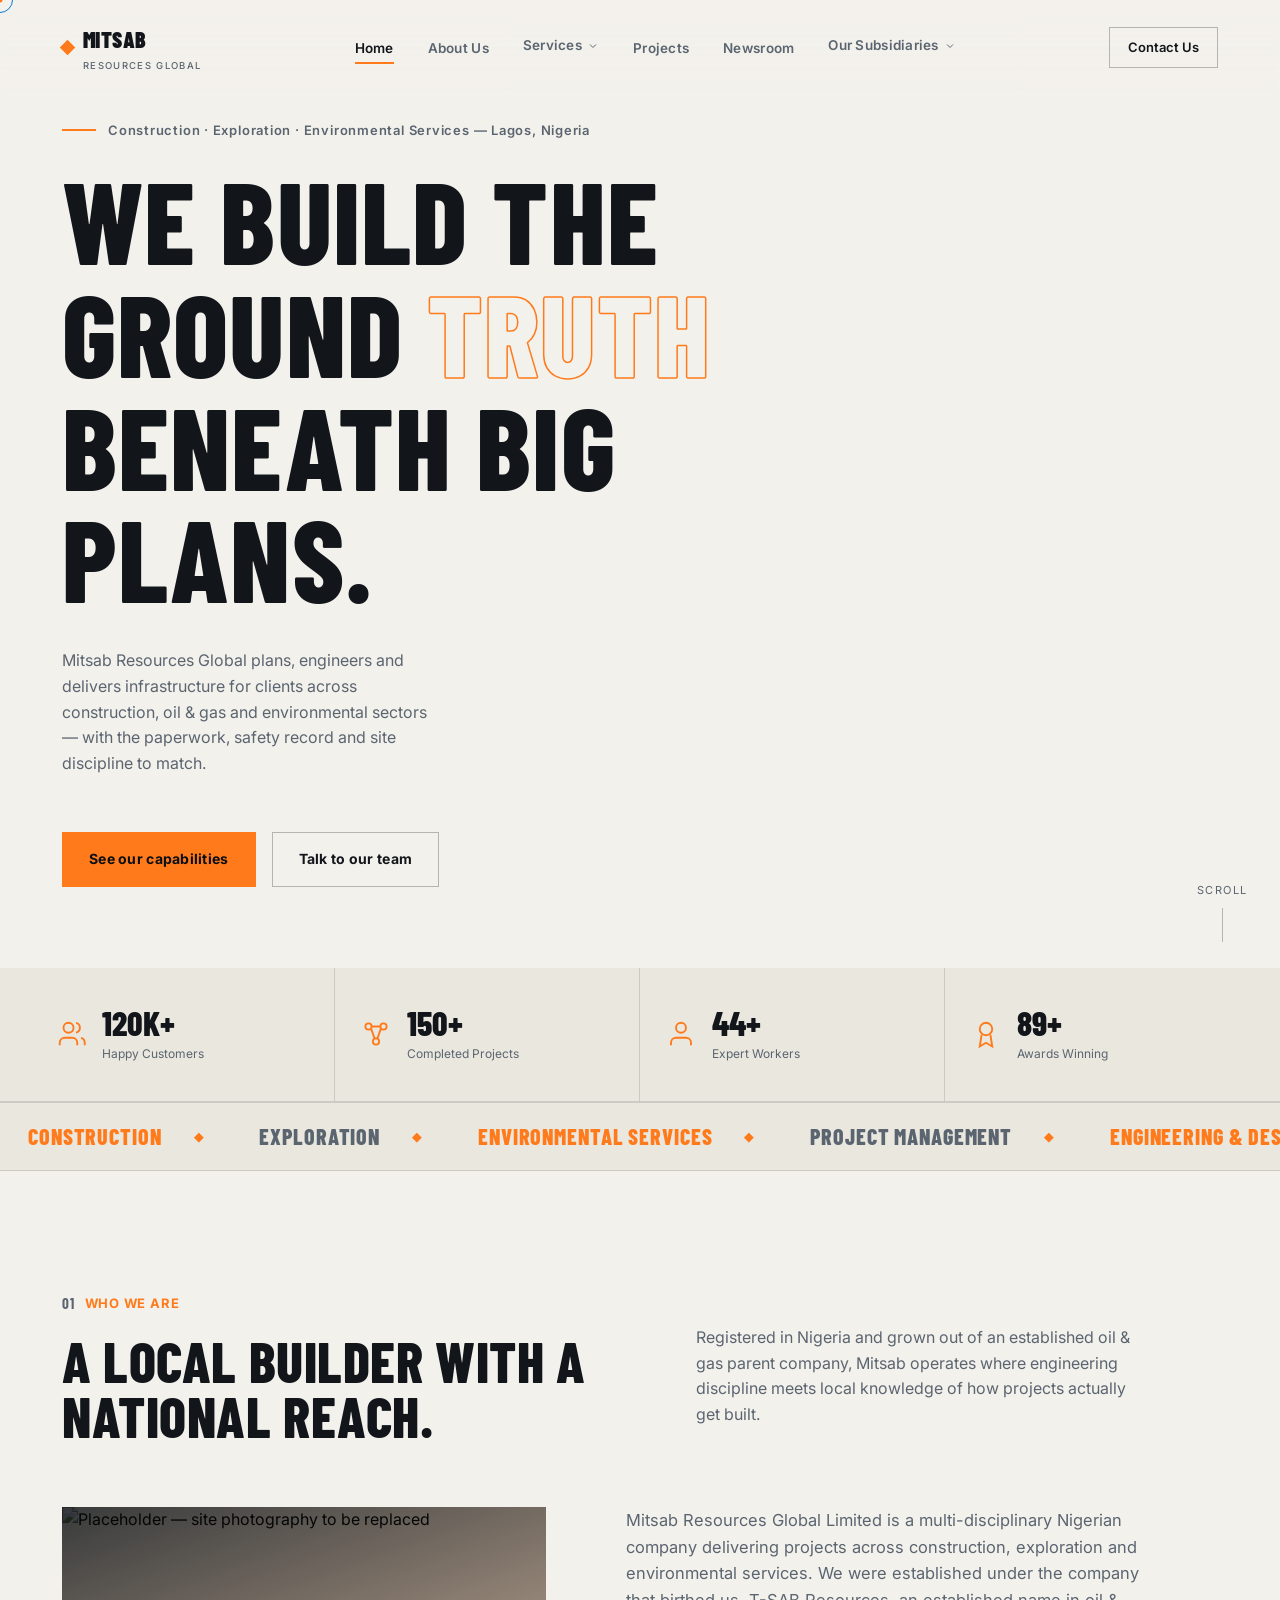
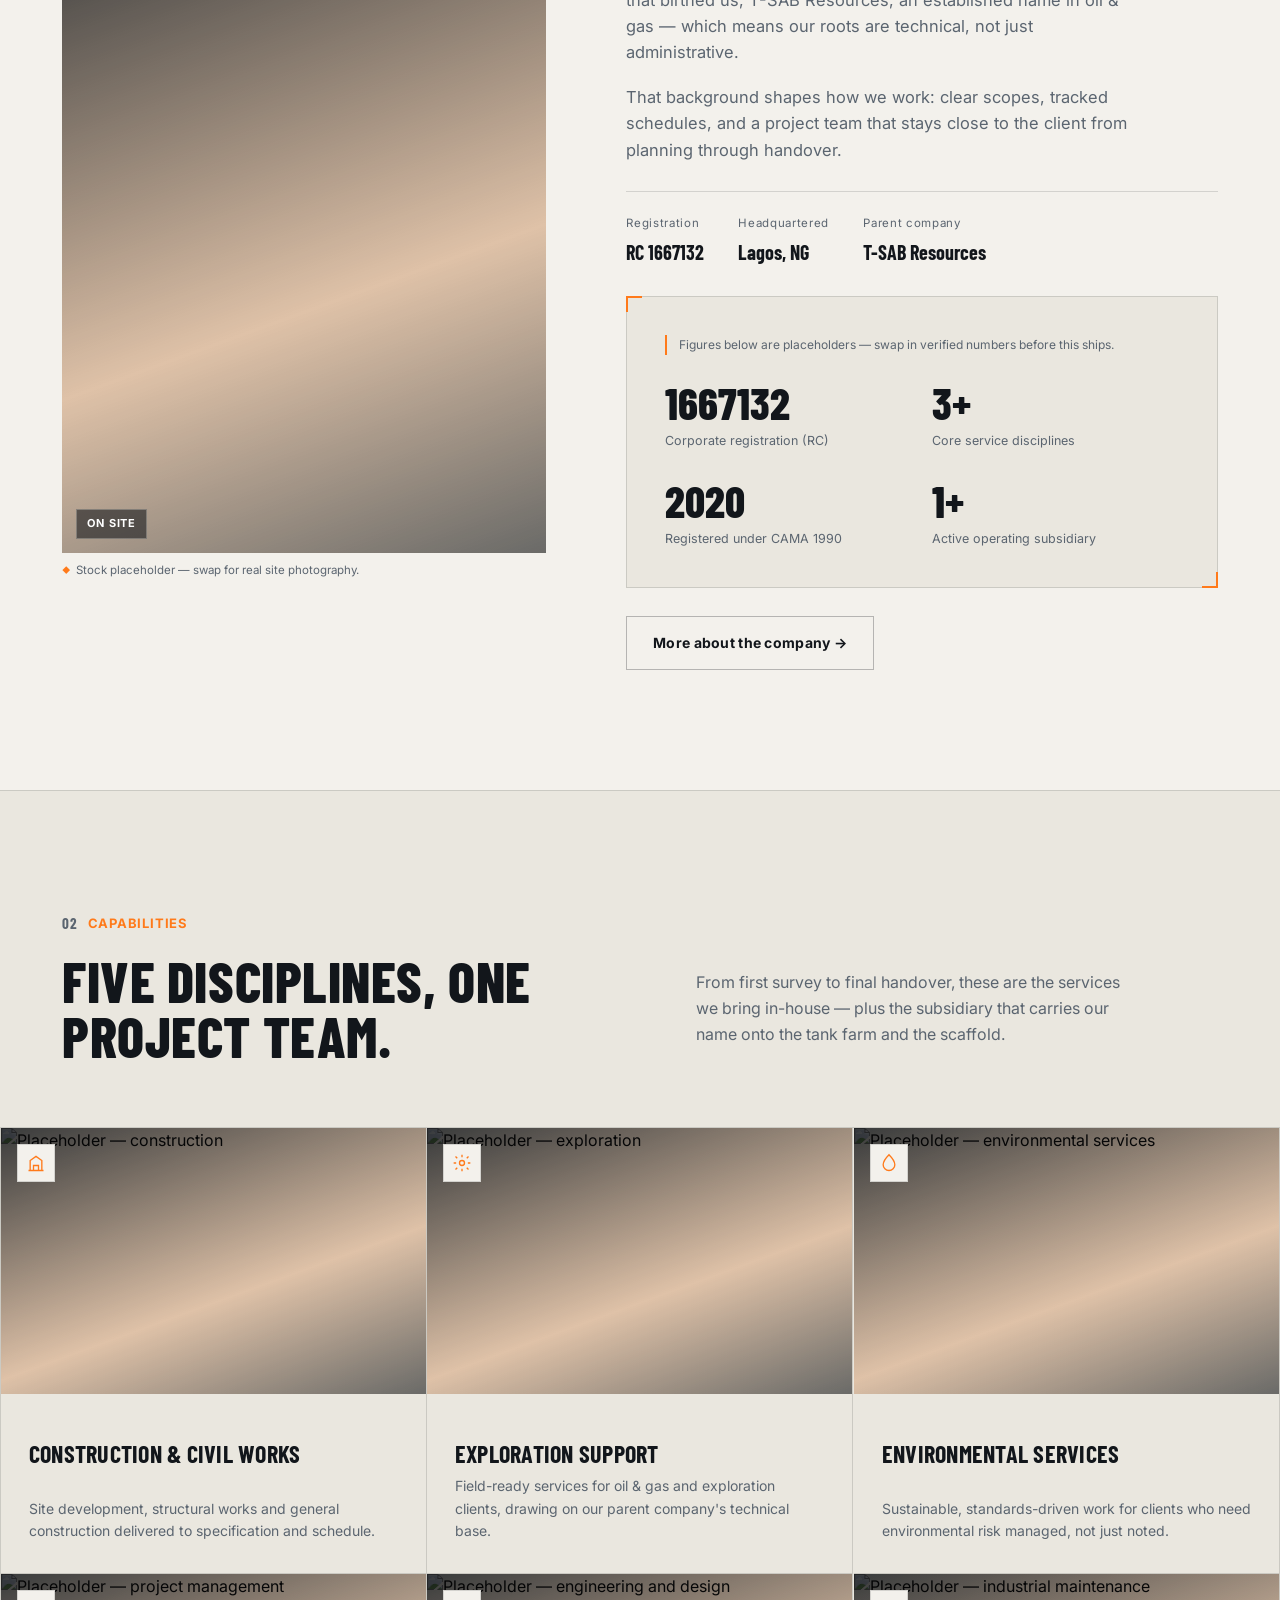
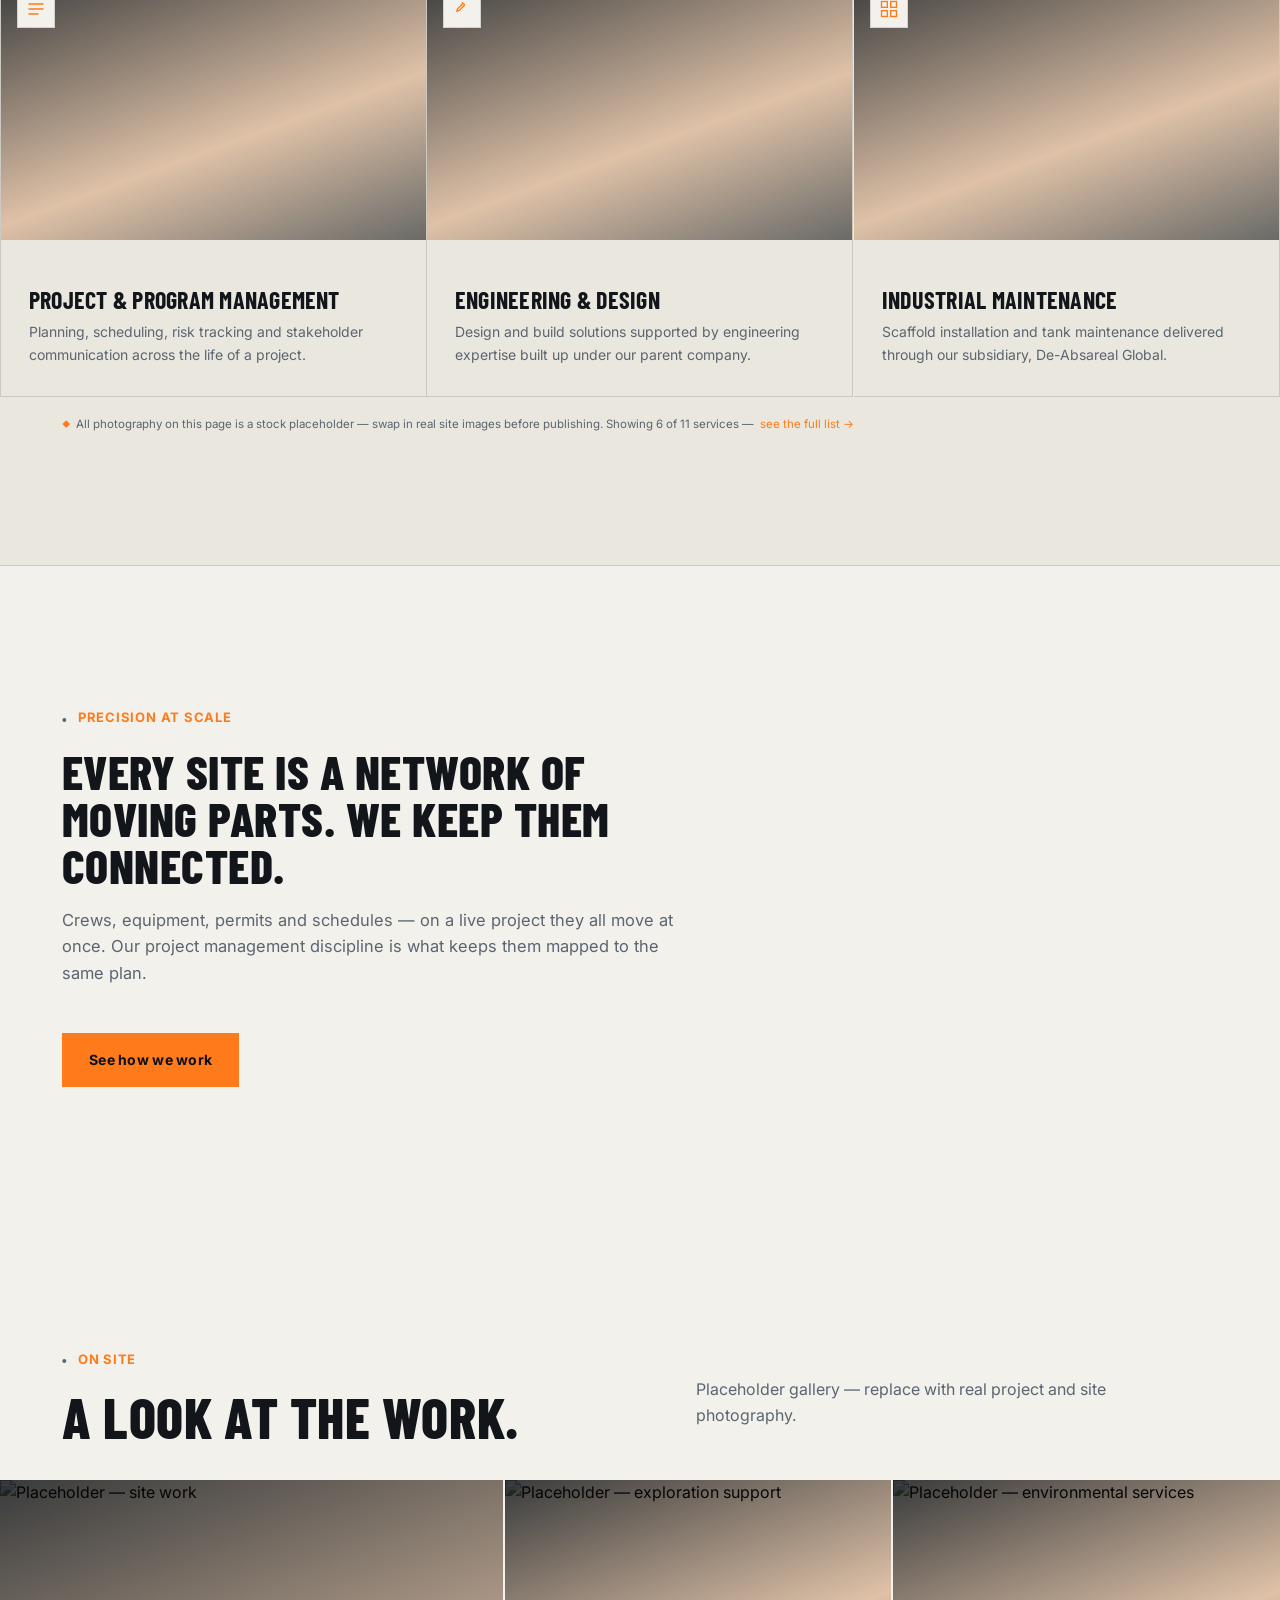
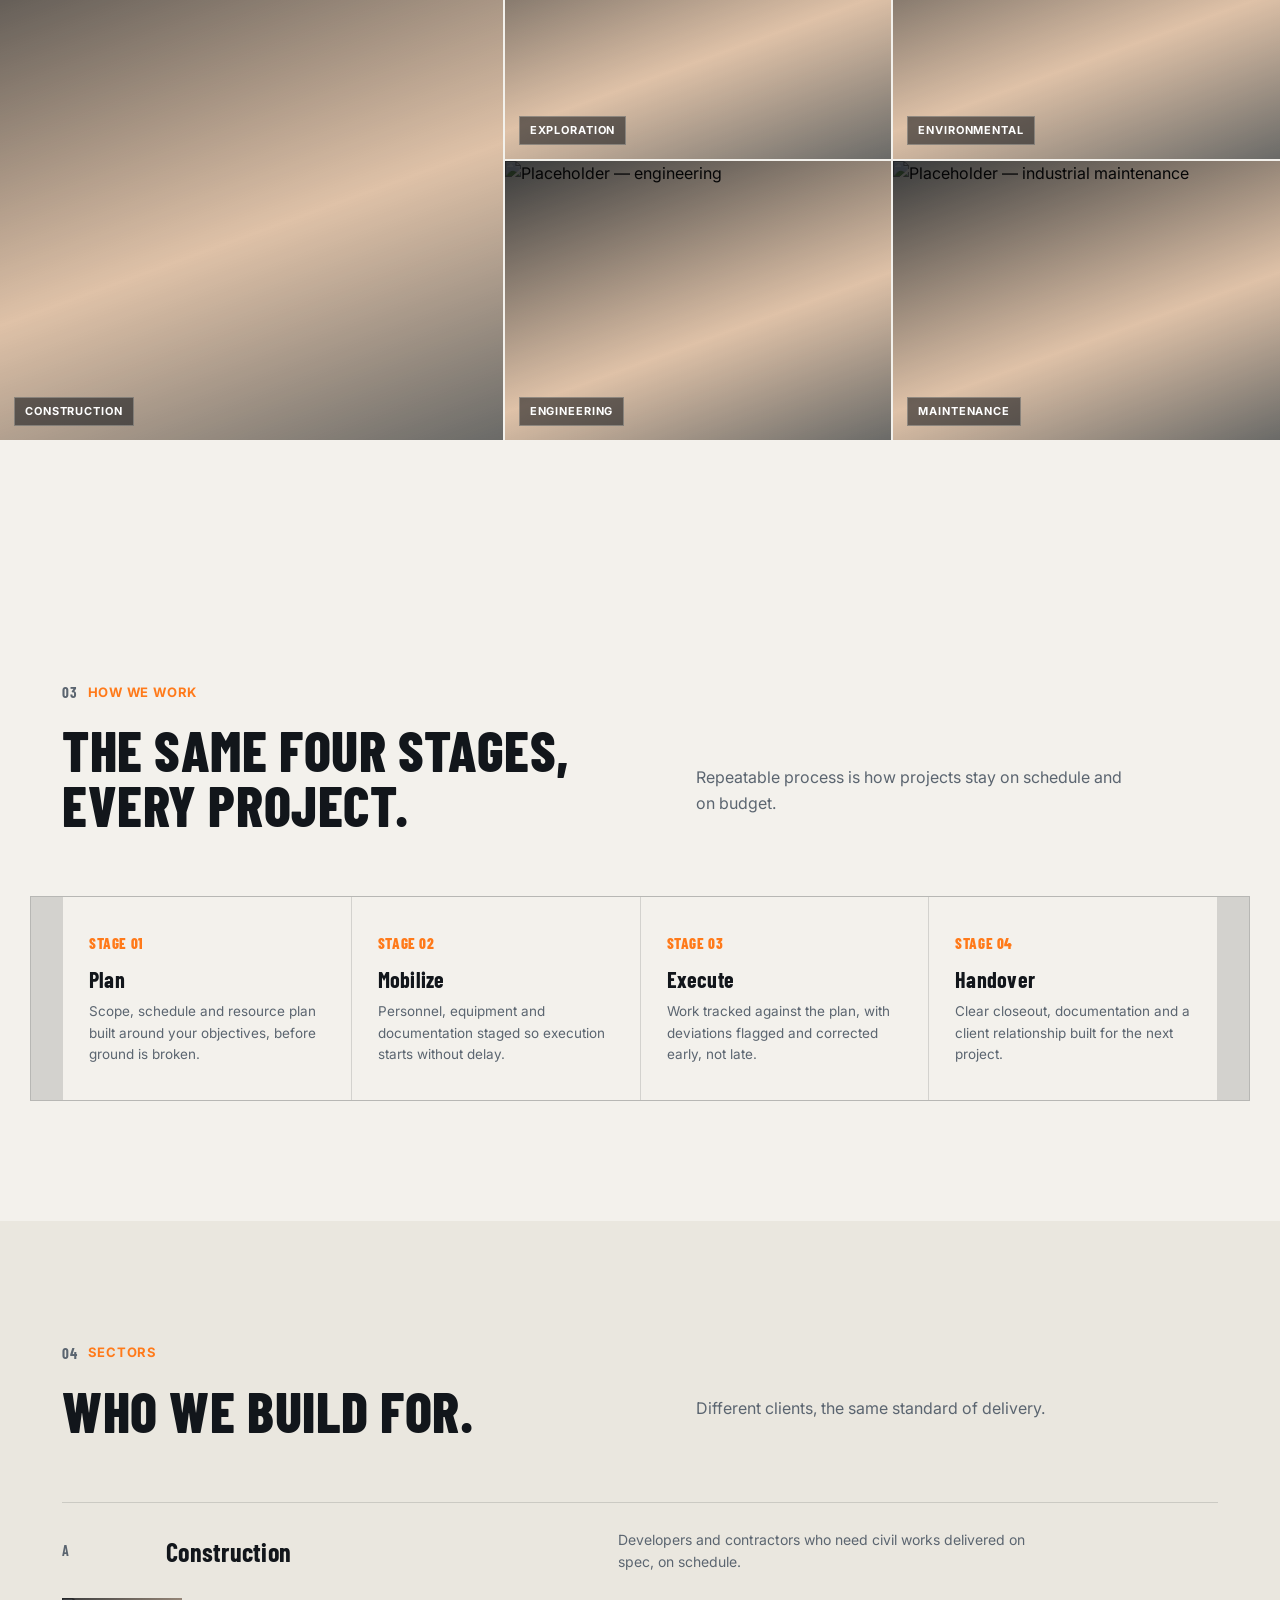
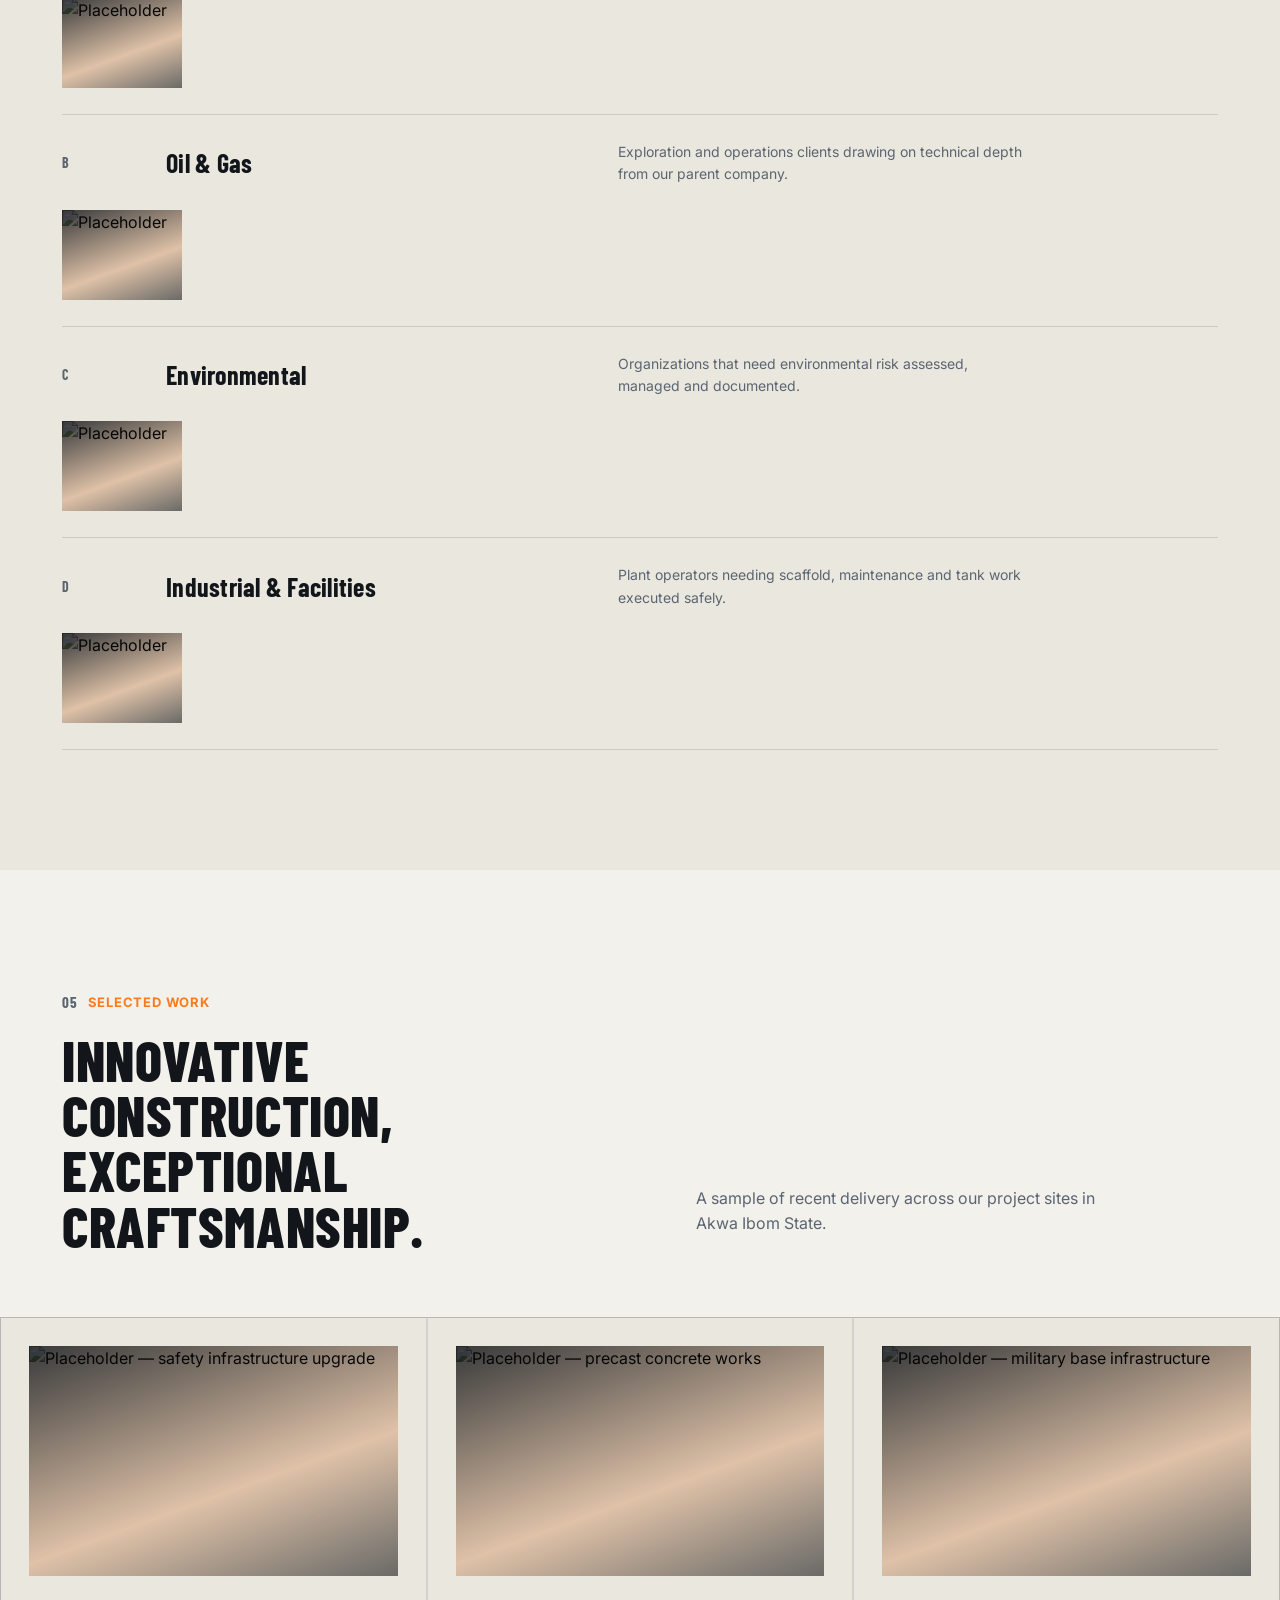
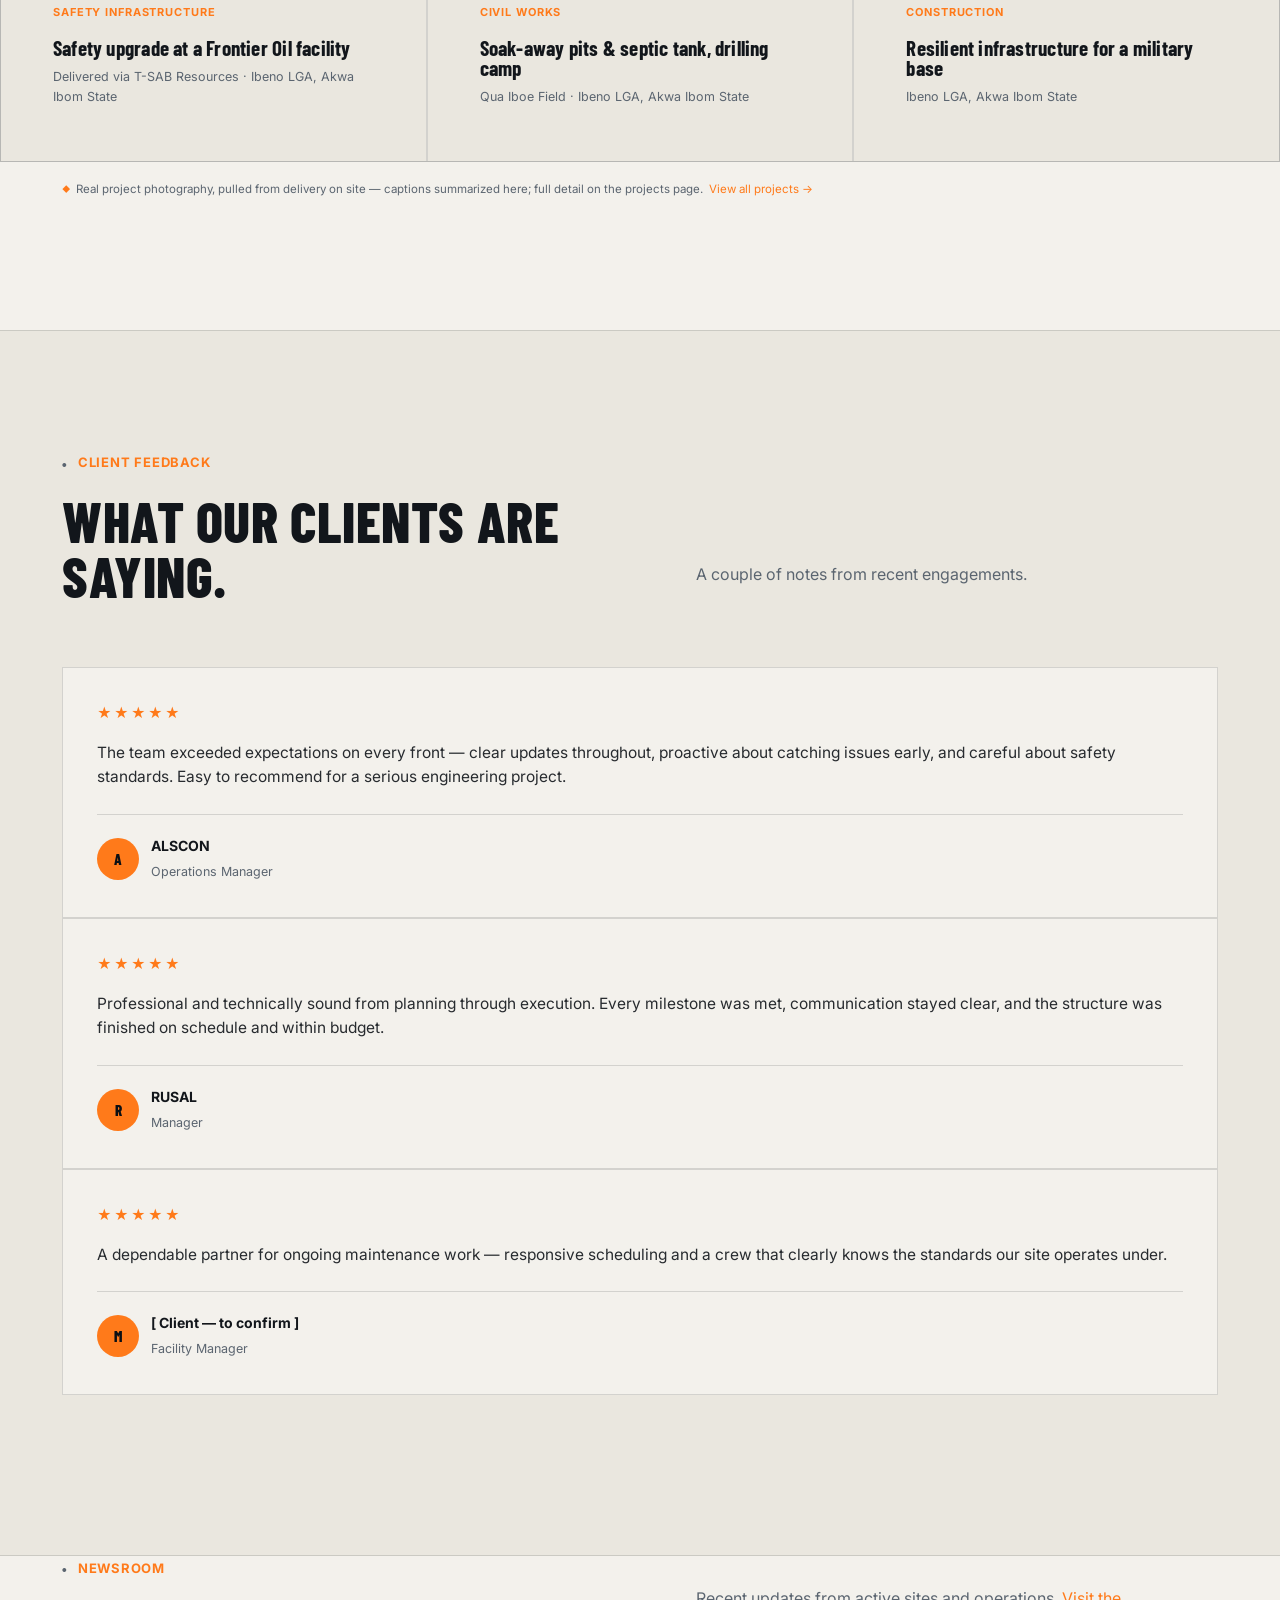
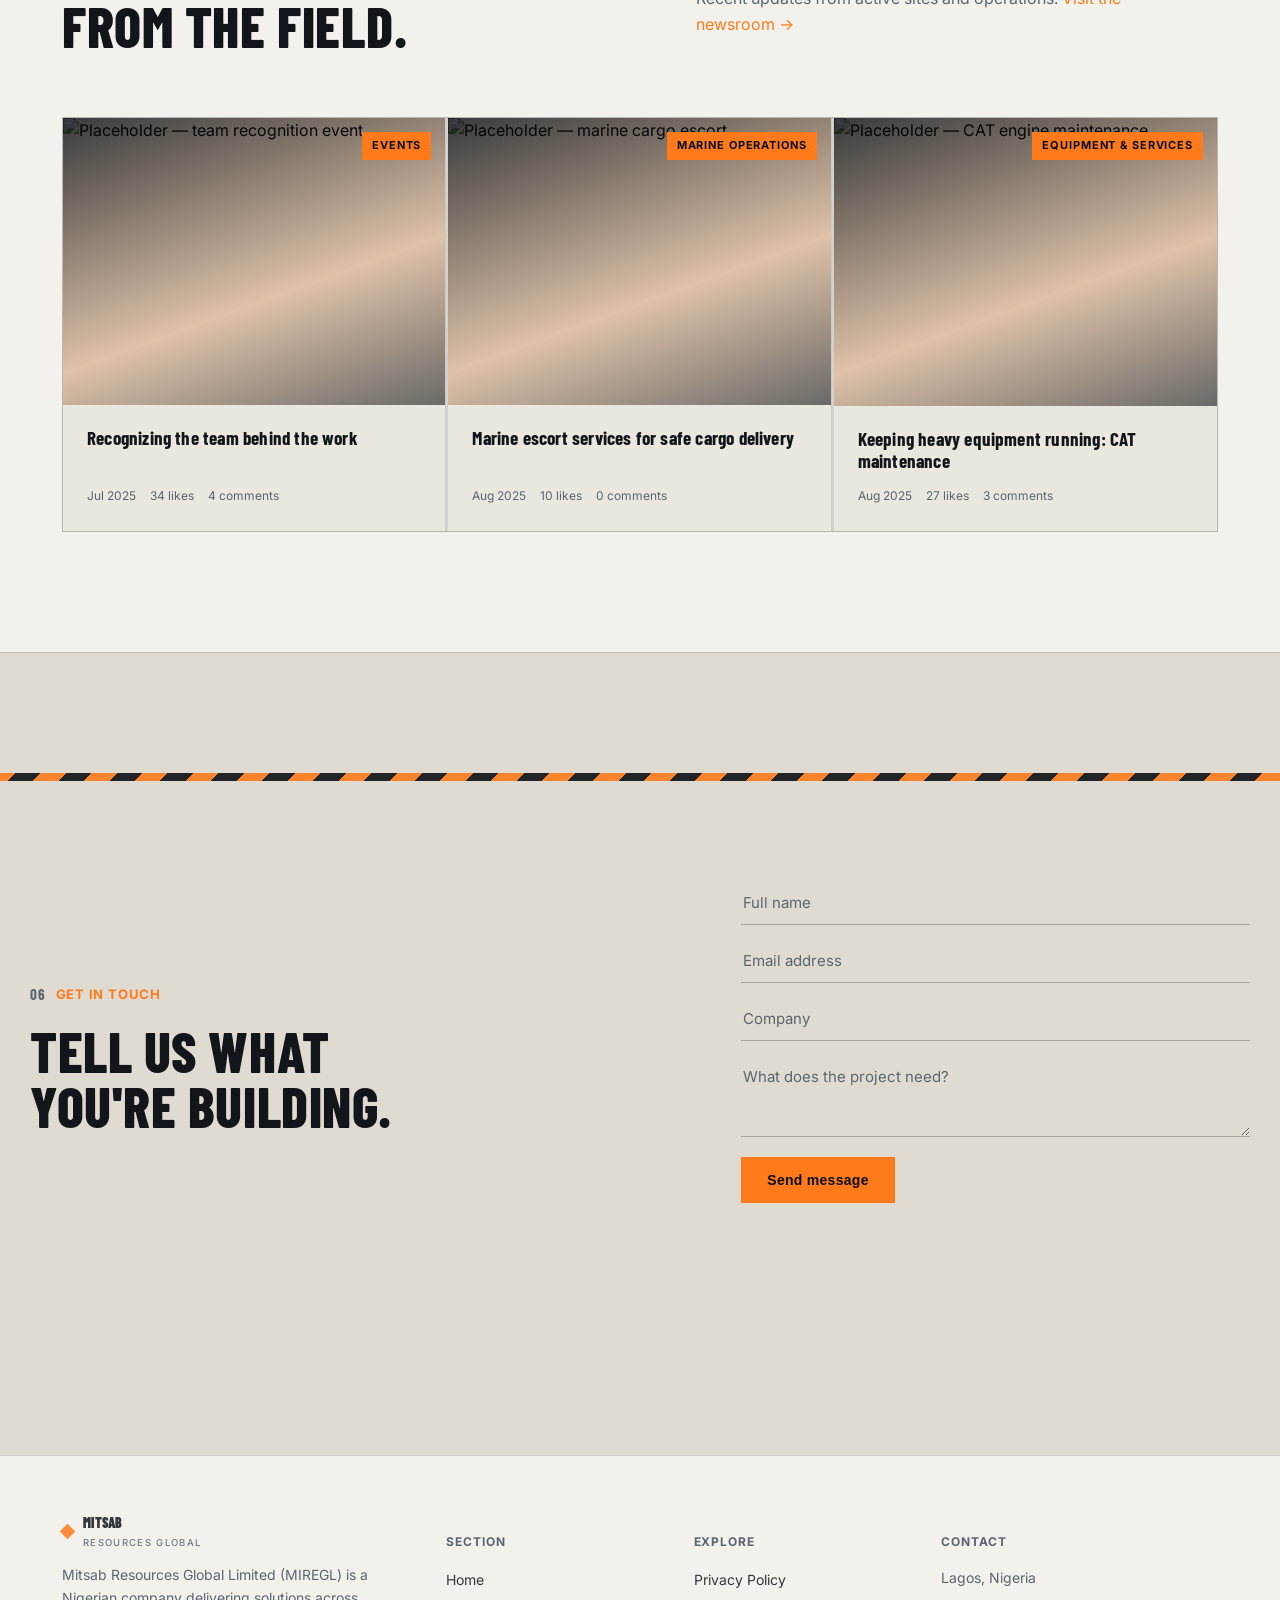
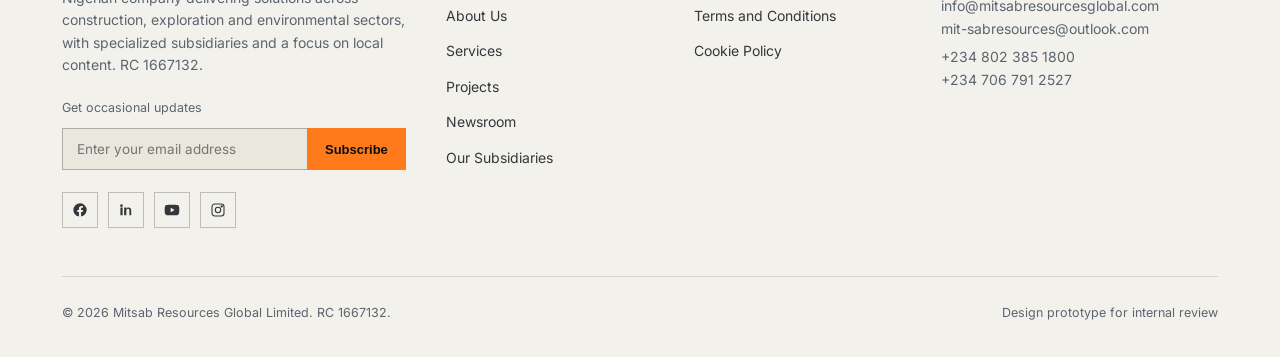
==== commit 49f6d31b: "user" ====
--- a/index.html
+++ b/index.html
@@ -9,6 +9,7 @@
 <link rel="preconnect" href="https://fonts.gstatic.com" crossorigin>
 <link href="https://fonts.googleapis.com/css2?family=Barlow+Condensed:wght@600;700;800;900&family=Inter:wght@400;500;600;700&display=swap" rel="stylesheet">
 <link rel="stylesheet" href="https://cdnjs.cloudflare.com/ajax/libs/animate.css/4.1.1/animate.min.css">
+<link rel="stylesheet" href="https://cdnjs.cloudflare.com/ajax/libs/Swiper/11.1.4/swiper-bundle.min.css">
 <link rel="stylesheet" href="css/style.css">
 <script src="js/config.js"></script>
 </head>
@@ -23,13 +24,36 @@
     <nav>
       <ul id="navList">
         <li><a href="index.html">Home</a></li>
-        <li><a href="about.html">Company</a></li>
-        <li><a href="services.html">Capabilities</a></li>
-        <li><a href="projects.html">Work</a></li>
-        <li><a href="contact.html">Contact</a></li>
+        <li><a href="about.html">About Us</a></li>
+        <li>
+          <a href="services.html" class="has-dropdown">Services <svg viewBox="0 0 24 24" fill="none" stroke="currentColor" stroke-width="2"><path d="M6 9l6 6 6-6"/></svg></a>
+          <div class="dropdown">
+            <a href="services.html#general-contracting">General Contracting</a>
+            <a href="services.html#pm">Project &amp; Program Management</a>
+            <a href="services.html#manpower">Manpower Supply &amp; Management</a>
+            <a href="services.html#renovation">Renovation &amp; Remodeling</a>
+            <a href="services.html#civil">Minor Civil Maintenance</a>
+            <a href="services.html#welding">Welding &amp; Fabrication</a>
+            <a href="services.html#preconstruction">Pre-Construction Services</a>
+            <a href="services.html#borehole">Borehole Drilling Services</a>
+            <a href="services.html#earthwork">Earthwork &amp; Landscaping</a>
+            <a href="services.html#cat">CAT Engine Service &amp; Maintenance</a>
+            <a href="services.html#marine">Marine Transportation Services</a>
+          </div>
+        </li>
+        <li><a href="projects.html">Projects</a></li>
+        <li><a href="newsroom.html">Newsroom</a></li>
+        <li>
+          <a href="subsidiaries.html" class="has-dropdown">Our Subsidiaries <svg viewBox="0 0 24 24" fill="none" stroke="currentColor" stroke-width="2"><path d="M6 9l6 6 6-6"/></svg></a>
+          <div class="dropdown">
+            <a href="subsidiaries.html#tsab">T-SAB Resources</a>
+            <a href="subsidiaries.html#deabsareal">De-Absareal Global Limited</a>
+            <a href="subsidiaries.html#security">Mitsab Security Services Limited</a>
+          </div>
+        </li>
       </ul>
     </nav>
-    <a href="contact.html" class="nav-cta">Start a project</a>
+    <a href="contact.html" class="nav-cta">Contact Us</a>
     <button class="nav-toggle" id="navToggle" aria-label="Toggle menu"><span></span></button>
   </div>
 </header>
@@ -51,9 +75,32 @@
   <div class="scroll-cue"><span>SCROLL</span><span class="line"></span></div>
 </section>
 
+<div class="stats-bar">
+  <div class="wrap" style="padding:0;">
+    <div class="stats-row">
+      <div class="stat-cell wow animate__fadeInUp" data-wow-delay="0s">
+        <svg class="stat-icon" viewBox="0 0 24 24" fill="none" stroke="currentColor" stroke-width="1.5"><path d="M17 21v-2a4 4 0 00-4-4H7a4 4 0 00-4 4v2"/><circle cx="10" cy="7" r="4"/><path d="M23 21v-2a4 4 0 00-3-3.9M16 3.1a4 4 0 010 7.8"/></svg>
+        <div><div class="n"><span data-count="120" data-suffix="K+">0</span></div><div class="l">Happy Customers</div></div>
+      </div>
+      <div class="stat-cell wow animate__fadeInUp" data-wow-delay="0.08s">
+        <svg class="stat-icon" viewBox="0 0 24 24" fill="none" stroke="currentColor" stroke-width="1.5"><circle cx="6" cy="6" r="2.5"/><circle cx="18" cy="6" r="2.5"/><circle cx="12" cy="18" r="2.5"/><path d="M8 7.5L11 16M16 7.5L13 16M8.5 6h7"/></svg>
+        <div><div class="n"><span data-count="150" data-suffix="+">0</span></div><div class="l">Completed Projects</div></div>
+      </div>
+      <div class="stat-cell wow animate__fadeInUp" data-wow-delay="0.16s">
+        <svg class="stat-icon" viewBox="0 0 24 24" fill="none" stroke="currentColor" stroke-width="1.5"><path d="M20 21v-2a4 4 0 00-4-4H8a4 4 0 00-4 4v2"/><circle cx="12" cy="7" r="4"/></svg>
+        <div><div class="n"><span data-count="44" data-suffix="+">0</span></div><div class="l">Expert Workers</div></div>
+      </div>
+      <div class="stat-cell wow animate__fadeInUp" data-wow-delay="0.24s">
+        <svg class="stat-icon" viewBox="0 0 24 24" fill="none" stroke="currentColor" stroke-width="1.5"><circle cx="12" cy="8" r="5"/><path d="M8.5 12.5L7 22l5-3 5 3-1.5-9.5"/></svg>
+        <div><div class="n"><span data-count="89" data-suffix="+">0</span></div><div class="l">Awards Winning</div></div>
+      </div>
+    </div>
+  </div>
+</div>
+
 <div class="marquee">
   <div class="marquee-track">
-    <span><b>Construction</b></span><span>Exploration</span><span><b>Environmental Services</b></span><span>Project Management</span><span><b>Engineering &amp; Design</b></span><span>Industrial Maintenance</span>
+    <span><b>Construction</b></span><span>Exploration</span><span><b>Environmental Services</b></span><span>Project Management</span><span><b>Engineering &amp; Design</b></span><span>Manpower Supply</span><span><b>Marine Transportation</b></span><span>Borehole Drilling</span>
   </div>
 </div>
 
@@ -133,7 +180,7 @@
       <div class="cap-body"><h3>Industrial Maintenance</h3><p>Scaffold installation and tank maintenance delivered through our subsidiary, De-Absareal Global.</p></div>
     </div>
   </div>
-  <div class="wrap"><p class="placeholder-note" style="margin-top:18px;">All photography on this page is a stock placeholder — swap in real site images before publishing.</p></div>
+  <div class="wrap"><p class="placeholder-note" style="margin-top:18px;">All photography on this page is a stock placeholder — swap in real site images before publishing. Showing 6 of 11 services — <a href="services.html" style="color:var(--accent);text-decoration:none;">see the full list →</a></p></div>
 </section>
 
 <section class="network-panel">
@@ -197,25 +244,92 @@
 <section class="portfolio" id="work">
   <div class="wrap">
     <div class="section-head wow animate__fadeInUp">
-      <div><div class="kicker"><span class="num">05</span><span>SELECTED WORK</span></div><h2>Recent site work.</h2></div>
-      <p class="desc">Placeholder entries — replace with real project names, locations and outcomes.</p>
+      <div><div class="kicker"><span class="num">05</span><span>SELECTED WORK</span></div><h2>Innovative construction, exceptional craftsmanship.</h2></div>
+      <p class="desc">A sample of recent delivery across our project sites in Akwa Ibom State.</p>
     </div>
   </div>
   <div class="port-grid">
     <div class="port-card wow animate__fadeInUp" data-wow-delay="0s">
-      <div class="port-media img-duo"><img src="https://picsum.photos/seed/mitsab-proj-1/700/440" alt="Placeholder — scaffold and tank servicing" loading="lazy"></div>
-      <div class="port-body"><div><span class="tag">INDUSTRIAL MAINTENANCE</span><h4>Scaffold &amp; tank servicing</h4></div><div class="meta">De-Absareal Global Ltd · Akwa Ibom State</div></div>
+      <div class="port-media img-duo"><img src="https://picsum.photos/seed/mitsab-proj-1/700/440" alt="Placeholder — safety infrastructure upgrade" loading="lazy"></div>
+      <div class="port-body"><div><span class="tag">SAFETY INFRASTRUCTURE</span><h4>Safety upgrade at a Frontier Oil facility</h4></div><div class="meta">Delivered via T-SAB Resources · Ibeno LGA, Akwa Ibom State</div></div>
     </div>
     <div class="port-card wow animate__fadeInUp" data-wow-delay="0.1s">
-      <div class="port-media img-duo"><img src="https://picsum.photos/seed/mitsab-proj-2/700/440" alt="Placeholder — project" loading="lazy"></div>
-      <div class="port-body"><div><span class="tag">PROJECT MANAGEMENT</span><h4>[ Project name — client to confirm ]</h4></div><div class="meta">Nigeria · Status: for update</div></div>
+      <div class="port-media img-duo"><img src="https://picsum.photos/seed/mitsab-proj-2/700/440" alt="Placeholder — precast concrete works" loading="lazy"></div>
+      <div class="port-body"><div><span class="tag">CIVIL WORKS</span><h4>Soak-away pits &amp; septic tank, drilling camp</h4></div><div class="meta">Qua Iboe Field · Ibeno LGA, Akwa Ibom State</div></div>
     </div>
     <div class="port-card wow animate__fadeInUp" data-wow-delay="0.2s">
-      <div class="port-media img-duo"><img src="https://picsum.photos/seed/mitsab-proj-3/700/440" alt="Placeholder — project" loading="lazy"></div>
-      <div class="port-body"><div><span class="tag">CONSTRUCTION</span><h4>[ Project name — client to confirm ]</h4></div><div class="meta">Nigeria · Status: for update</div></div>
-    </div>
-  </div>
-  <div class="wrap"><p class="port-note">Everything in <code>[ brackets ]</code> is a placeholder built for layout only — swap in real project names, photography and outcomes. <a href="projects.html" style="color:var(--accent);text-decoration:none;">View all work →</a></p></div>
+      <div class="port-media img-duo"><img src="https://picsum.photos/seed/mitsab-proj-3/700/440" alt="Placeholder — military base infrastructure" loading="lazy"></div>
+      <div class="port-body"><div><span class="tag">CONSTRUCTION</span><h4>Resilient infrastructure for a military base</h4></div><div class="meta">Ibeno LGA, Akwa Ibom State</div></div>
+    </div>
+  </div>
+  <div class="wrap"><p class="placeholder-note" style="margin-top:18px;">Real project photography, pulled from delivery on site — captions summarized here; full detail on the projects page. <a href="projects.html" style="color:var(--accent);text-decoration:none;">View all projects →</a></p></div>
+</section>
+
+<section class="testimonials">
+  <div class="wrap">
+    <div class="section-head wow animate__fadeInUp">
+      <div><div class="kicker"><span class="num">•</span><span>CLIENT FEEDBACK</span></div><h2>What our clients are saying.</h2></div>
+      <p class="desc">A couple of notes from recent engagements.</p>
+    </div>
+    <div class="swiper testimonial-swiper wow animate__fadeInUp" data-wow-delay="0.1s">
+      <div class="swiper-wrapper">
+        <div class="swiper-slide">
+          <div class="t-card">
+            <div class="t-stars">★★★★★</div>
+            <p class="t-quote">The team exceeded expectations on every front — clear updates throughout, proactive about catching issues early, and careful about safety standards. Easy to recommend for a serious engineering project.</p>
+            <div class="t-who"><div class="t-avatar">A</div><div><h5>ALSCON</h5><span>Operations Manager</span></div></div>
+          </div>
+        </div>
+        <div class="swiper-slide">
+          <div class="t-card">
+            <div class="t-stars">★★★★★</div>
+            <p class="t-quote">Professional and technically sound from planning through execution. Every milestone was met, communication stayed clear, and the structure was finished on schedule and within budget.</p>
+            <div class="t-who"><div class="t-avatar">R</div><div><h5>RUSAL</h5><span>Manager</span></div></div>
+          </div>
+        </div>
+        <div class="swiper-slide">
+          <div class="t-card">
+            <div class="t-stars">★★★★★</div>
+            <p class="t-quote">A dependable partner for ongoing maintenance work — responsive scheduling and a crew that clearly knows the standards our site operates under.</p>
+            <div class="t-who"><div class="t-avatar">M</div><div><h5>[ Client — to confirm ]</h5><span>Facility Manager</span></div></div>
+          </div>
+        </div>
+      </div>
+    </div>
+    <div class="testimonial-pagination swiper-pagination"></div>
+  </div>
+</section>
+
+<section class="portfolio" style="padding-top:0;">
+  <div class="wrap">
+    <div class="section-head wow animate__fadeInUp">
+      <div><div class="kicker"><span class="num">•</span><span>NEWSROOM</span></div><h2>From the field.</h2></div>
+      <p class="desc">Recent updates from active sites and operations. <a href="newsroom.html" style="color:var(--accent);text-decoration:none;">Visit the newsroom →</a></p>
+    </div>
+    <div class="port-grid" style="border:1px solid var(--rule);">
+      <div class="news-card wow animate__fadeInUp" data-wow-delay="0s" style="border:none;border-right:1px solid var(--rule);">
+        <div class="news-media img-duo"><span class="img-tag" style="left:auto;right:14px;bottom:auto;top:14px;background:var(--accent);color:#0B0F14;border:none;">Events</span><img src="https://picsum.photos/seed/mitsab-news-1/640/420" alt="Placeholder — team recognition event" loading="lazy"></div>
+        <div class="news-body">
+          <h4>Recognizing the team behind the work</h4>
+          <div class="news-meta"><span>Jul 2025</span><span>34 likes</span><span>4 comments</span></div>
+        </div>
+      </div>
+      <div class="news-card wow animate__fadeInUp" data-wow-delay="0.1s" style="border:none;border-right:1px solid var(--rule);">
+        <div class="news-media img-duo"><span class="img-tag" style="left:auto;right:14px;bottom:auto;top:14px;background:var(--accent);color:#0B0F14;border:none;">Marine Operations</span><img src="https://picsum.photos/seed/mitsab-news-2/640/420" alt="Placeholder — marine cargo escort" loading="lazy"></div>
+        <div class="news-body">
+          <h4>Marine escort services for safe cargo delivery</h4>
+          <div class="news-meta"><span>Aug 2025</span><span>10 likes</span><span>0 comments</span></div>
+        </div>
+      </div>
+      <div class="news-card wow animate__fadeInUp" data-wow-delay="0.2s" style="border:none;">
+        <div class="news-media img-duo"><span class="img-tag" style="left:auto;right:14px;bottom:auto;top:14px;background:var(--accent);color:#0B0F14;border:none;">Equipment &amp; Services</span><img src="https://picsum.photos/seed/mitsab-news-3/640/420" alt="Placeholder — CAT engine maintenance" loading="lazy"></div>
+        <div class="news-body">
+          <h4>Keeping heavy equipment running: CAT maintenance</h4>
+          <div class="news-meta"><span>Aug 2025</span><span>27 likes</span><span>3 comments</span></div>
+        </div>
+      </div>
+    </div>
+  </div>
 </section>
 
 <section class="cta" id="contact">
@@ -235,22 +349,41 @@
 
 <footer>
   <div class="wrap">
-    <div class="foot-grid">
+    <div class="foot-grid" style="grid-template-columns:1.3fr 0.9fr 0.9fr 1.2fr;">
       <div class="foot-col">
         <a href="index.html" class="logo" style="margin-bottom:14px;display:inline-flex;"><span class="mark"></span><span>MITSAB<br><small>RESOURCES GLOBAL</small></span></a>
-        <p>A multi-disciplinary Nigerian company delivering construction, exploration and environmental projects. RC 1667132.</p>
-      </div>
-      <div class="foot-col"><h5>Company</h5><ul><li><a href="about.html">Who we are</a></li><li><a href="services.html">Capabilities</a></li><li><a href="index.html#process">How we work</a></li></ul></div>
-      <div class="foot-col"><h5>Work</h5><ul><li><a href="index.html#sectors">Sectors</a></li><li><a href="projects.html">Selected work</a></li><li><a href="contact.html">Start a project</a></li></ul></div>
-      <div class="foot-col"><h5>Contact</h5><p>Lagos, Nigeria</p><p>[ phone — to confirm ]</p><p>[ email — to confirm ]</p></div>
-    </div>
-    <div class="foot-bottom"><span>© <span id="yr"></span> Mitsab Resources Global Limited — Prototype build, not final copy.</span><span>Design prototype for internal review</span></div>
+        <p>Mitsab Resources Global Limited (MIREGL) is a Nigerian company delivering solutions across construction, exploration and environmental sectors, with specialized subsidiaries and a focus on local content. RC 1667132.</p>
+        <div class="newsletter">
+          <label>Get occasional updates</label>
+          <form class="newsletter-form" onsubmit="event.preventDefault(); this.querySelector(\'button\').textContent=\'Subscribed\'; this.querySelector(\'button\').disabled=true;">
+            <input type="email" placeholder="Enter your email address" required>
+            <button type="submit">Subscribe</button>
+          </form>
+        </div>
+        <div class="social-row">
+          <a href="#" aria-label="Facebook"><svg viewBox="0 0 24 24" fill="currentColor"><path d="M22 12a10 10 0 10-11.6 9.9v-7H7.9V12h2.5V9.8c0-2.5 1.5-3.9 3.8-3.9 1.1 0 2.2.2 2.2.2v2.4h-1.2c-1.2 0-1.6.8-1.6 1.6V12h2.8l-.4 2.9h-2.4v7A10 10 0 0022 12z"/></svg></a>
+          <a href="#" aria-label="LinkedIn"><svg viewBox="0 0 24 24" fill="currentColor"><path d="M6.9 8.4H3.6V20h3.3V8.4zM5.2 3.5a1.9 1.9 0 100 3.9 1.9 1.9 0 000-3.9zM20.4 20h-3.3v-6.3c0-1.5 0-3.5-2.1-3.5-2.2 0-2.5 1.7-2.5 3.4V20H9.2V8.4h3.2v1.6h.1c.4-.8 1.6-1.7 3.2-1.7 3.4 0 4.1 2.3 4.1 5.2V20z"/></svg></a>
+          <a href="#" aria-label="YouTube"><svg viewBox="0 0 24 24" fill="currentColor"><path d="M23 12s0-3.6-.5-5.3a3 3 0 00-2.1-2.1C18.7 4 12 4 12 4s-6.7 0-8.4.6A3 3 0 001.5 6.7C1 8.4 1 12 1 12s0 3.6.5 5.3a3 3 0 002.1 2.1c1.7.6 8.4.6 8.4.6s6.7 0 8.4-.6a3 3 0 002.1-2.1c.5-1.7.5-5.3.5-5.3zM10 15.5v-7l6 3.5-6 3.5z"/></svg></a>
+          <a href="#" aria-label="Instagram"><svg viewBox="0 0 24 24" fill="none" stroke="currentColor" stroke-width="1.6"><rect x="3" y="3" width="18" height="18" rx="4"/><circle cx="12" cy="12" r="4"/><circle cx="17.5" cy="6.5" r="1"/></svg></a>
+        </div>
+      </div>
+      <div class="foot-col"><h5>Section</h5><ul><li><a href="index.html">Home</a></li><li><a href="about.html">About Us</a></li><li><a href="services.html">Services</a></li><li><a href="projects.html">Projects</a></li><li><a href="newsroom.html">Newsroom</a></li><li><a href="subsidiaries.html">Our Subsidiaries</a></li></ul></div>
+      <div class="foot-col foot-legal"><h5>Explore</h5><ul><li><a href="#">Privacy Policy</a></li><li><a href="#">Terms and Conditions</a></li><li><a href="#">Cookie Policy</a></li></ul></div>
+      <div class="foot-col">
+        <h5>Contact</h5>
+        <p>Lagos, Nigeria</p>
+        <p>info@mitsabresourcesglobal.com<br>mit-sabresources@outlook.com</p>
+        <p>+234 802 385 1800<br>+234 706 791 2527</p>
+      </div>
+    </div>
+    <div class="foot-bottom"><span>© <span id="yr"></span> Mitsab Resources Global Limited. RC 1667132.</span><span>Design prototype for internal review</span></div>
   </div>
 </footer>
 
 <script src="https://cdnjs.cloudflare.com/ajax/libs/three.js/r128/three.min.js"></script>
 <script src="https://cdnjs.cloudflare.com/ajax/libs/particles.js/2.0.0/particles.min.js"></script>
 <script src="https://cdnjs.cloudflare.com/ajax/libs/wow/1.1.2/wow.min.js"></script>
+<script src="https://cdnjs.cloudflare.com/ajax/libs/Swiper/11.1.4/swiper-bundle.min.js"></script>
 <script src="js/hero-scene.js"></script>
 <script src="js/particles-config.js"></script>
 <script src="js/main.js"></script>
--- a/css/style.css
+++ b/css/style.css
@@ -336,6 +336,158 @@
 .network-copy .btn{ margin-top:30px; }
 
 /* ==========================================================================
+   Nav dropdowns (Services / Our Subsidiaries)
+   ========================================================================== */
+nav ul li{ position:relative; }
+.has-dropdown{ display:flex; align-items:center; gap:5px; cursor:pointer; }
+.has-dropdown svg{ width:12px; height:12px; transition:transform .2s ease; }
+.dropdown{
+  position:absolute; top:calc(100% + 18px); left:50%; transform:translateX(-50%) translateY(6px);
+  min-width:250px; background:var(--bg-panel); border:1px solid var(--rule);
+  padding:10px 0; opacity:0; visibility:hidden; pointer-events:none;
+  transition:opacity .2s ease, transform .2s ease, visibility .2s ease;
+  z-index:70;
+}
+li.dd-open .dropdown, li:hover .dropdown{ opacity:1; visibility:visible; pointer-events:auto; transform:translateX(-50%) translateY(0); }
+li:hover .has-dropdown svg, li.dd-open .has-dropdown svg{ transform:rotate(180deg); }
+.dropdown a{
+  display:block; padding:10px 20px; font-size:13.5px; font-weight:500;
+  color:var(--text); opacity:0.82; white-space:nowrap;
+}
+.dropdown a:hover{ opacity:1; color:var(--accent); background:var(--bg-panel-2); }
+@media (max-width:860px){
+  .dropdown{
+    position:static; transform:none; min-width:0; border:none; background:none;
+    opacity:1; visibility:visible; pointer-events:auto; padding:0 0 0 16px;
+    max-height:0; overflow:hidden; transition:max-height .3s ease;
+  }
+  li.dd-open .dropdown{ max-height:400px; }
+  .dropdown a{ padding:8px 0; font-size:15px; }
+  .has-dropdown{ justify-content:space-between; }
+}
+
+/* ==========================================================================
+   Stats bar
+   ========================================================================== */
+.stats-bar{ background:var(--bg-panel); border-bottom:1px solid var(--rule); padding:0; margin-top:-1px; position:relative; z-index:3; }
+.stats-row{ display:grid; grid-template-columns:repeat(4,1fr); }
+@media (max-width:760px){ .stats-row{ grid-template-columns:1fr 1fr; } }
+.stat-cell{
+  padding:38px 26px; text-align:left; border-right:1px solid var(--rule);
+  display:flex; align-items:center; gap:16px;
+}
+.stat-cell:last-child{ border-right:none; }
+@media (max-width:760px){ .stat-cell:nth-child(2n){ border-right:none; } .stat-cell{ border-bottom:1px solid var(--rule); } }
+.stat-cell .stat-icon{ width:30px; height:30px; color:var(--accent); flex-shrink:0; }
+.stat-cell .n{ font-family:'Barlow Condensed',sans-serif; font-size:34px; font-weight:800; line-height:1; }
+.stat-cell .l{ font-size:12px; color:var(--text-muted); margin-top:4px; }
+
+/* ==========================================================================
+   Testimonials
+   ========================================================================== */
+.testimonials{ background:var(--bg-panel); border-top:1px solid var(--rule); border-bottom:1px solid var(--rule); }
+.t-card{
+  background:var(--bg); border:1px solid var(--rule); padding:34px; height:100%;
+  display:flex; flex-direction:column; justify-content:space-between;
+}
+.t-stars{ color:var(--accent); font-size:14px; letter-spacing:2px; margin-bottom:16px; }
+.t-quote{ font-size:15.5px; color:var(--text); opacity:0.9; margin:0; flex:1; }
+.t-who{ display:flex; align-items:center; gap:12px; margin-top:24px; padding-top:20px; border-top:1px solid var(--rule); }
+.t-avatar{
+  width:42px; height:42px; border-radius:50%; background:var(--accent);
+  color:#0B0F14; display:flex; align-items:center; justify-content:center;
+  font-family:'Barlow Condensed',sans-serif; font-weight:800; font-size:15px; flex-shrink:0;
+}
+.t-who h5{ font-size:14px; margin:0; font-family:'Inter',sans-serif; font-weight:700; text-transform:none; }
+.t-who span{ font-size:12.5px; color:var(--text-muted); }
+
+/* ==========================================================================
+   Newsroom
+   ========================================================================== */
+.news-card{ background:var(--bg-panel); border:1px solid var(--rule); overflow:hidden; display:flex; flex-direction:column; height:100%; }
+.news-media{ position:relative; aspect-ratio:16/10; }
+.news-media .tag{
+  position:absolute; top:14px; left:14px; z-index:2;
+  background:var(--accent); color:#0B0F14; font-size:11px; font-weight:700;
+  letter-spacing:0.04em; padding:5px 11px; text-transform:uppercase;
+}
+.news-body{ padding:22px 24px 26px; display:flex; flex-direction:column; gap:14px; flex:1; }
+.news-body h4{ font-size:19px; font-weight:700; text-transform:none; line-height:1.15; }
+.news-meta{ display:flex; gap:14px; font-size:12px; color:var(--text-muted); margin-top:auto; }
+.news-meta span{ display:flex; align-items:center; gap:5px; }
+.news-meta svg{ width:13px; height:13px; }
+
+/* ==========================================================================
+   Swiper overrides (projects / testimonials sliders)
+   ========================================================================== */
+.swiper{ overflow:visible; padding-bottom:6px; }
+.swiper-pagination{ position:static; margin-top:34px; }
+.swiper-pagination-bullet{
+  background:var(--rule-strong); opacity:1; width:8px; height:8px;
+}
+.swiper-pagination-bullet-active{ background:var(--accent); }
+.slider-controls{ display:flex; align-items:center; justify-content:space-between; margin-bottom:32px; flex-wrap:wrap; gap:16px; }
+.view-toggle{ display:flex; border:1px solid var(--rule-strong); }
+.view-toggle button{
+  background:none; border:none; color:var(--text-muted); font-size:13px; font-weight:600;
+  padding:10px 20px; cursor:pointer; transition:background .2s ease, color .2s ease;
+  font-family:'Inter',sans-serif;
+}
+.view-toggle button.active{ background:var(--accent); color:#0B0F14; }
+.nav-arrows{ display:flex; gap:10px; }
+.nav-arrow{
+  width:42px; height:42px; border:1px solid var(--rule-strong); background:none;
+  color:var(--text); display:flex; align-items:center; justify-content:center; cursor:pointer;
+  transition:border-color .2s ease, background .2s ease;
+}
+.nav-arrow:hover{ border-color:var(--accent); background:rgba(255,122,26,0.08); }
+.nav-arrow svg{ width:18px; height:18px; }
+.grid-view-wrap{ display:none; }
+.grid-view-wrap.active{ display:grid; }
+.slide-view-wrap.hidden{ display:none; }
+
+/* ==========================================================================
+   Subsidiaries
+   ========================================================================== */
+.sub-card{
+  background:var(--bg-panel); border:1px solid var(--rule); padding:38px;
+  display:flex; flex-direction:column; gap:18px; height:100%;
+}
+.sub-card .sub-mark{
+  width:44px; height:44px; background:var(--accent); color:#0B0F14;
+  display:flex; align-items:center; justify-content:center;
+  font-family:'Barlow Condensed',sans-serif; font-weight:900; font-size:18px;
+}
+.sub-card h3{ font-size:24px; font-weight:700; }
+.sub-card p{ color:var(--text-muted); font-size:14.5px; margin:0; flex:1; }
+.sub-card .sub-tag{ font-size:11px; color:var(--accent); font-weight:700; letter-spacing:0.06em; text-transform:uppercase; }
+
+/* ==========================================================================
+   Newsletter (footer)
+   ========================================================================== */
+.newsletter{ margin-top:22px; }
+.newsletter label{ display:block; font-size:12.5px; color:var(--text-muted); margin-bottom:10px; }
+.newsletter-form{ display:flex; max-width:360px; }
+.newsletter-form input{
+  flex:1; background:var(--bg-panel); border:1px solid var(--rule-strong); border-right:none;
+  padding:12px 14px; color:var(--text); font-family:'Inter',sans-serif; font-size:13.5px; outline:none;
+}
+.newsletter-form input:focus{ border-color:var(--accent); }
+.newsletter-form button{
+  background:var(--accent); color:#0B0F14; border:none; padding:0 18px;
+  font-weight:700; font-size:13px; cursor:pointer; white-space:nowrap;
+}
+.social-row{ display:flex; gap:10px; margin-top:22px; }
+.social-row a{
+  width:36px; height:36px; border:1px solid var(--rule-strong);
+  display:flex; align-items:center; justify-content:center; text-decoration:none;
+  transition:border-color .2s ease, background .2s ease;
+}
+.social-row a:hover{ border-color:var(--accent); background:rgba(255,122,26,0.08); }
+.social-row svg{ width:16px; height:16px; color:var(--text); }
+.foot-legal ul{ display:flex; flex-direction:column; gap:10px; }
+
+/* ==========================================================================
    WOW.js / animate.css integration
    ========================================================================== */
 .wow{ visibility:hidden; }
